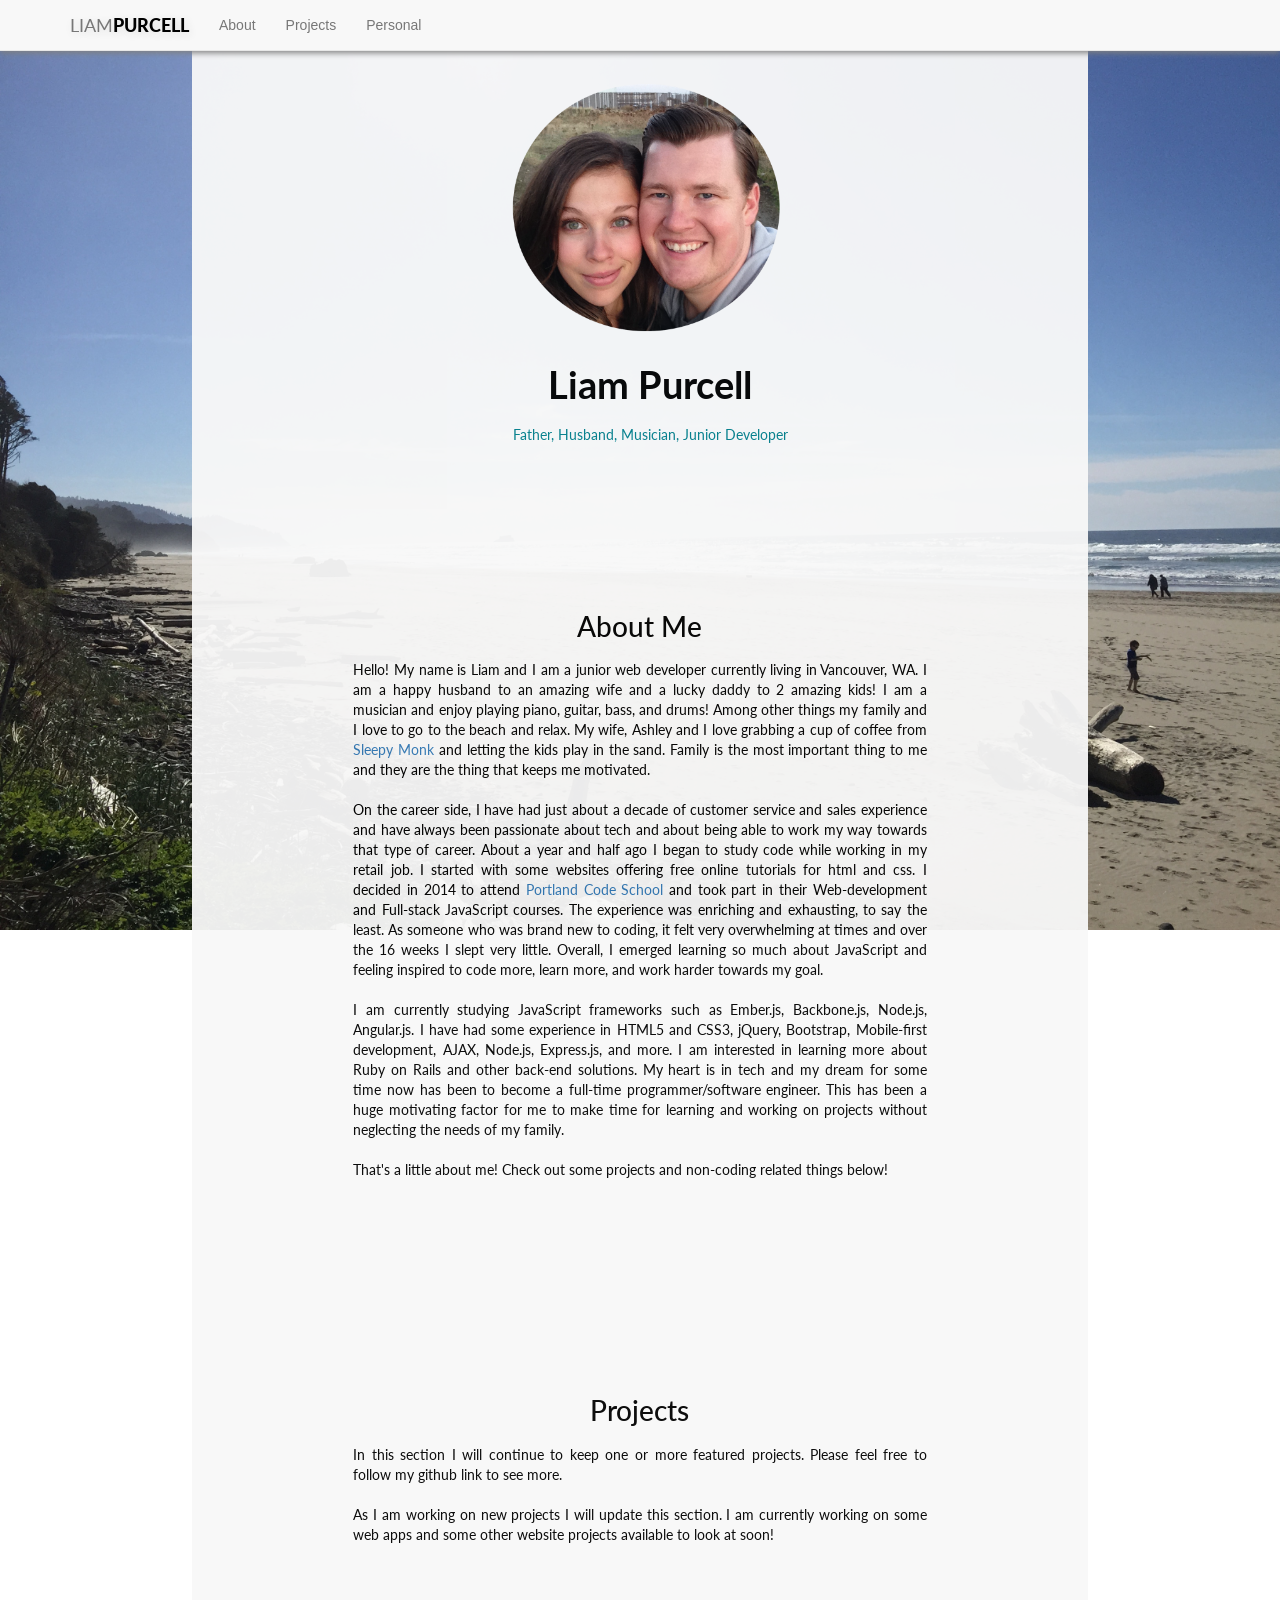
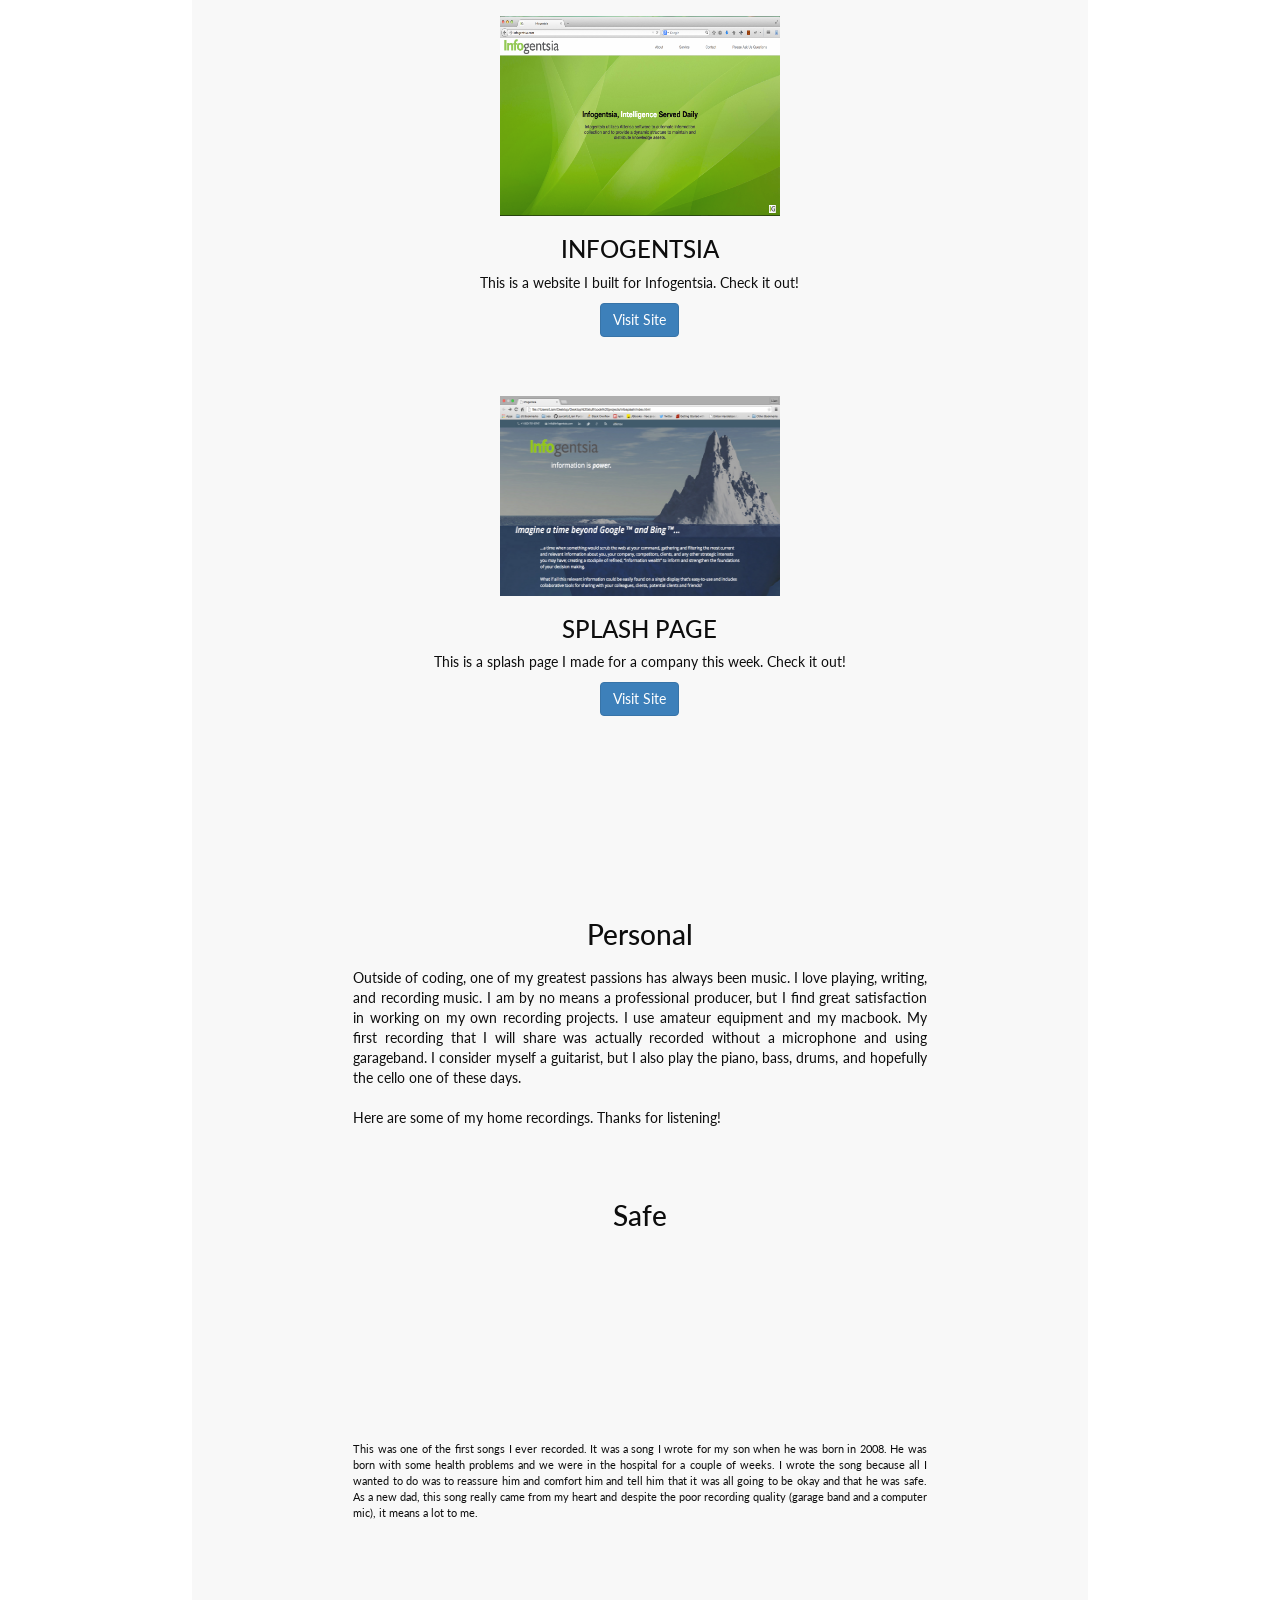
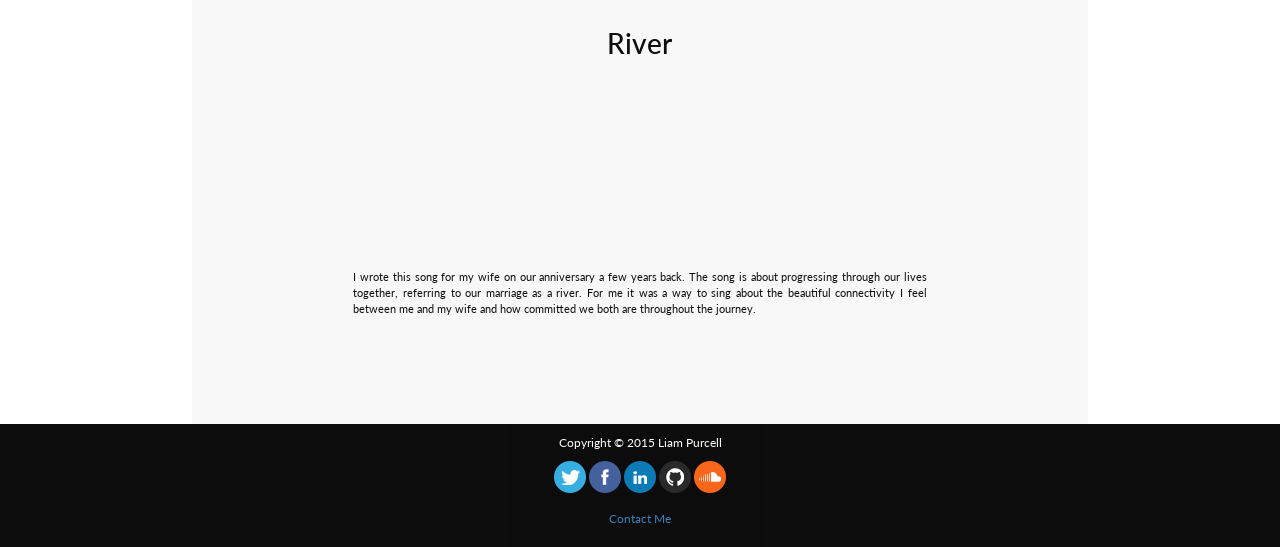
==== index.html @ ee4f922a "update mast brnch" ====
<!DOCTYPE html>
<html lang="en">
<head>
    <meta charset="UTF-8">
    <meta http-equiv="X-UA-Compatible" content="IE=edge">
    <meta name="viewport" content="width=device-width, initial-scale=1">
    <link rel="icon" type="image/png" href="images/ljpfav.ico">
    <title>Liam Purcell | Web Developer</title>

    <link rel="stylesheet" href="css/bootstrap.css">
    <link rel="stylesheet" href="css/normalize.css">
    <link href='http://fonts.googleapis.com/css?family=Lato:400,700,900' rel='stylesheet' type='text/css'>
    <link rel="stylesheet" href="css/style.css">

    <script type='text/javascript' src='js/jquery-2.1.3.min.js'></script>
    <script type='text/javascript' src='js/bootstrap.min.js'></script>

</head>
<body>

    <header>
        <div class="container-fluid" id="navhead">
            <nav class="navbar navbar-default navbar-fixed-top">
                <div class="container" id="navb">
                    <a href="#" class="navbar-brand">LIAM<span id="color">PURCELL</span></a>

                    <div class="navbar-header">
                        <button type="button" class="navbar-toggle collapsed" data-toggle="collapse" data-target="#navbar-collapse">
                            <span class="sr-only">Toggle navigation</span>
                            <span class="icon-bar"></span>
                            <span class="icon-bar"></span>
                            <span class="icon-bar"></span>
                        </button>
                    </div>

                    <div class="collapse navbar-collapse" id="navbar-collapse">
                        <ul class="nav navbar-nav">
                            <li><a href="#aboutanchor">About<span class="sr-only">(current)</span></a></li>
                            <li><a href="#projectsanchor">Projects</a></li>
                            <li><a href="#persanchor">Personal</a></li>
                        </ul>
                    </div>
                </div>
            </nav>
        </div>

    </header>

    <div class="container" id="bodycontainer">
        <div class="row text-center" id="titlediv">
            <div class="col-md-6 col-md-offset-3" id="pgtitle">
                <img src="images/aboutphoto.png" alt="About Photo" id="aboutphoto">
                <h1 id="title">Liam Purcell<br><span id="junior">Father, Husband, Musician, Junior Developer</span></h1>

            </div>
        </div>

        <div class="row text-center" id="aboutanchor">
            <div class="col-md-10 col-md-offset-1" id="abt">
                <h1 class="text-center" id="abouthead">About Me</h1>
                <p id="aboutpar">
                    Hello! My name is Liam and I am a junior web developer currently living in Vancouver, WA. I am a happy husband to an amazing wife and a lucky daddy to 2 amazing kids!
                    I am a musician and enjoy playing piano, guitar, bass, and drums! Among other things my family and I love to go to the beach and relax. My wife, Ashley and I love grabbing a cup of coffee from <a href="http://www.sleepymonkcoffee.com/">Sleepy Monk</a> and letting the kids play in the sand.
                    Family is the most important thing to me and they are the thing that keeps me motivated.
                    <br />
                    <br />
                    On the career side, I have had just about a decade of customer service and sales experience and have always been passionate about tech and about being able to work my way towards that type of career.
                    About a year and half ago I began to study code while working in my retail job. I started with some websites offering free online tutorials for html and css.
                    I decided in 2014 to attend <a href="http://www.portlandcodeschool.com/">Portland Code School</a> and took part in their Web-development and Full-stack JavaScript courses.
                    The experience was enriching and exhausting, to say the least. As someone who was brand new to coding, it felt very overwhelming at times and over the 16 weeks I slept very little.
                    Overall, I emerged learning so much about JavaScript and feeling inspired to code more, learn more, and work harder towards my goal.
                    <br />
                    <br />
                    I am currently studying JavaScript frameworks such as Ember.js, Backbone.js, Node.js, Angular.js. I have had some experience in HTML5 and CSS3, jQuery, Bootstrap, Mobile-first development, AJAX, Node.js, Express.js, and more.
                    I am interested in learning more about Ruby on Rails and other back-end solutions. My heart is in tech and my dream for some time now has been to become a full-time programmer/software engineer. This has been a huge motivating factor for me to make time for
                    learning and working on projects without neglecting the needs of my family.
                    <br />
                    <br />
                    That's a little about me! Check out some projects and non-coding related things below!

                </p>
            </div>
        </div>

        <div class="row text-center" id="projectsanchor">
            <div class="col-md-10 col-md-offset-1" id="abt">
                <h1 class="text-center" id="projhead">Projects</h1>
                <p id="projpar">
                    In this section I will continue to keep one or more featured projects. Please feel free to follow my github link to see more.
                    <br />
                    <br />
                    As I am working on new projects I will update this section. I am currently working on some web apps and some other website projects available to look at soon!
                </p>

                <div class="row text-center">
                    <!-- <div class="col-xs-6 col-md-3 col-md-offset-2"> -->
                    <div class="col-md-10 col-md-offset-1">
                        <a href="http://purcelllj.github.io/infog"><img src="images/infocovphoto.png" alt="infogentsia.com" id="infogphoto"></a>

                            <h3>INFOGENTSIA</h3>
                            <p class="text-center-justify" id="descrip">This is a website I built for Infogentsia. Check it out!</p>
                            <p id="visit"><a href="http://purcelllj.github.io/infog" class="btn btn-primary" role="button">Visit Site</a></p>
                    </div>

                    <div class="col-md-10 col-md-offset-1">
                        <a href="http://purcelllj.github.io/infosplash"><img src="images/infosplash.png" alt="infogentsia.com" id="infogphoto"></a>

                            <h3>SPLASH PAGE</h3>
                            <p class="text-center-justify" id="descrip">This is a splash page I made for a company this week. Check it out!</p>
                            <p id="visit"><a href="http://purcelllj.github.io/infosplash" class="btn btn-primary" role="button">Visit Site</a></p>
                    </div>

                </div>


            </div>
        </div>

        <div class="row text-center" id="persanchor">
            <div class="col-md-10 col-md-offset-1" id="abt">
                <h1 class="text-center" id="pershead">Personal</h1>
                <p id="perspar">
                    Outside of coding, one of my greatest passions has always been music. I love playing, writing, and recording music. I am by no means a professional producer,
                    but I find great satisfaction in working on my own recording projects. I use amateur equipment and my macbook. My first recording
                    that I will share was actually recorded without a microphone and using garageband. I consider myself a guitarist, but
                    I also play the piano, bass, drums, and hopefully the cello one of these days.
                    <br />
                    <br />
                    Here are some of my home recordings. Thanks for listening!
                </p>
                <h1 class="text-center">Safe</h1>
                <iframe width="80%" height="166" scrolling="no" frameborder="no" src="https://w.soundcloud.com/player/?url=https%3A//api.soundcloud.com/tracks/196098570&amp;color=00aabb&amp;auto_play=false&amp;hide_related=false&amp;show_comments=true&amp;show_user=true&amp;show_reposts=false"></iframe>
                <br />
                <br />
                <div class="caption" id="safe">
                    <p>This was one of the first songs I ever recorded. It was a song I wrote for my son when he was born in 2008. He was born with some health problems and we were in the hospital for a couple of weeks. I wrote the song because all I wanted to do was to reassure him and comfort him and tell him that it was all going to be okay and that he was safe. As a new dad, this song really came from my heart and despite the poor recording quality (garage band and a computer mic), it means a lot to me.</p>
                </div>
                <h1 class="text-center">River</h1>
                <iframe width="80%" height="166" scrolling="no" frameborder="no" src="https://w.soundcloud.com/player/?url=https%3A//api.soundcloud.com/tracks/196107305&amp;color=00aabb&amp;auto_play=false&amp;hide_related=false&amp;show_comments=true&amp;show_user=true&amp;show_reposts=false"></iframe>
                <br />
                <br />
                <div class="caption" id="river">
                    <p>I wrote this song for my wife on our anniversary a few years back. The song is about progressing through our lives together, referring to our marriage as a river. For me it was a way to sing about the beautiful connectivity I feel between me and my wife and how committed we both are throughout the journey.</p>
                </div>
            </div>
        </div>

    </div>

    <script type='text/javascript' src='js/bootstrap.min.js'></script>
    <script type='text/javascript' src='js/script.js'></script>

    <div class="footer">
            <p>Copyright &copy 2015 Liam Purcell</p>
            <a href="http://twitter.com/purcelllj"><img src="images/twitter.png" alt="Twitter"></a>
            <a href=""><img src="images/facebook.png" alt="Facebook"></a>
            <a href=""><img src="images/linkedin.png" alt="LinkedIn"></a>
            <a href=""><img src="images/github.png" alt="GitHub"></a>
            <a href="http://soundcloud.com/liam-purcell-2"><img src="images/soundcloud.png" alt="SoundCloud"></a>
            <br />
            <br />
            <p><a href="mailto:purcelllj@gmail.com">Contact Me</a></p>
    </div>

</body>
</html>
---- css/style.css ----
body{
    background: url(../images/back3.JPG) no-repeat center center fixed;
    -webkit-background-size: cover;
    -moz-background-size: cover;
    -o-background-size: cover;
    background-size: cover;
    color: white;
    text-align:center;
}
nav.navbar.navbar-default.navbar-fixed-top {
    box-shadow: 0px 2px 6px 0 gray;
    -webkit-box-shadow: 0px 2px 6px 0 gray;
    -moz-box-shadow: 0px 2px 6px 0 gray;
}

#bodycontainer {
    background-color: rgb(248, 248, 248);
    background-size: cover;
    width: 70%;
    opacity: 0.95;

}


.navbar-brand {
    font-family: 'Lato', sans-serif;
    text-shadow: 2px 2px 8px #ddd;
}

#color {
    color: #000;
    font-weight: 900;
    text-shadow: 2px 2px 8px #ddd;
}



h1#title {
    font-family: 'Lato', sans-serif;
    text-align: center;
    color: black;
    font-weight: 700;
    width: 100%;
    padding:10px;
    margin: 10px;
    font-size: 38px;
}

h1#abouthead {
    margin-top: 20%;
}

h1#projhead {
    margin-top: 20%;
}

h1#pershead {
    margin-top: 20%;
}
/* #pgtitle {
    background-color: rgb(248, 248, 248);
    background-size: cover;

} */

/* div#titlediv {
    font-family: 'Lato', sans-serif;
    color: black;
    font-weight: 900;
} */

#junior {
    font-family: 'Lato', sans-serif;
    font-size: 14px;
    font-weight: 400;
    max-width: 15%;
    color: rgb(0, 126, 138);
}

div#aboutanchor {
    font-family: 'Lato', sans-serif;
    color: black;

}

div#projectsanchor {
    font-family: 'Lato', sans-serif;
    color: black;

}

div#persanchor {
    font-family: 'Lato', sans-serif;
    color: black;

}

#visit {
    margin-bottom: 10%;
    margin-top: 0;
}

#aboutphoto {
    width: 300px;
    height: 260px;
    margin-left: auto;
    margin-right: auto;
    margin-top: 20%;


}

#infogphoto {
    width: 100%;
    height: 100%;

}


#aboutpar {
    margin: 10%;
    margin-top: 0;
    font-family: 'Lato', sans-serif;
    color: black;
    text-align: justify;
    max-width: 80%;
}

#projpar {
    margin: 10%;
    margin-top: 0;
    font-family: 'Lato', sans-serif;
    color: black;
    text-align: justify;
    max-width: 80%;
}

#perspar {
    margin: 10%;
    margin-top: 0;
    font-family: 'Lato', sans-serif;
    color: black;
    text-align: justify;
    max-width: 80%;
}

div.caption#safe {
    margin-left:auto;
    margin-right: auto;
    margin-top:0;
    margin-bottom: 15%;
    font-family: 'Lato', sans-serif;
    font-size: 80%;
    color: black;
    text-align: justify;
    max-width: 80%;
}
div.caption#river {
    margin-left:auto;
    margin-right: auto;
    margin-top:0;
    margin-bottom: 15%;
    font-family: 'Lato', sans-serif;
    font-size: 80%;
    color: black;
    text-align: justify;
    max-width: 80%;
}


div#infoph {
    max-width: 70%;
    margin-left: auto;
    margin-right: auto;

}

#infog {
    z-index: 100;
    bottom: 60px;
    background-color: black;
    opacity: 0.7;
    color: white;
    font-family: 'Lato', sans-serif;
    padding: 10px;
    position: relative;
    max-width: 50%;
    left: 0;
}

#infogphoto {
    width: 280px;
    height: 200px;

}

#infocap a{
    text-decoration: none;
    font-family: 'Lato', sans-serif;
    color: white;
}

div.footer {
    background-color: black;
    color: white;
    font-family: 'Lato', sans-serif;
    font-size: 12px;
    padding:10px;
    margin: 0;
    opacity: 0.95;
}

#descrip {
    margin-left:10%;
    margin-right:10%;
    margin-top:0;
    font-family: 'Lato', sans-serif;
    color:black;
    text-align: center;
    max-width: 80%;
}

@media (max-width:650px) {
    #bodycontainer {
        width: 100%;
        opacity: 0.95;
    }
    #aboutphoto {
        width: 200px;
        height: 170px;
    }
    iframe {
        width: 90%;
    }
    div.caption#safe {
        margin-left:auto;
        margin-right: auto;
        margin-top:0;
        margin-bottom:15%;
        font-family: 'Lato', sans-serif;
        font-size: 80%;
        color: black;
        text-align: left;
        max-width: 80%;
    }

    div.caption#river {
        margin-left:auto;
        margin-right: auto;
        margin-top:0;
        margin-bottom: 15%;
        font-family: 'Lato', sans-serif;
        font-size: 80%;
        color: black;
        text-align: left;
        max-width: 80%;
    }

    #aboutpar {
        margin: 5%;
        margin-top: 0;
        font-family: 'Lato', sans-serif;
        color: black;
        text-align: left;
        max-width: 90%;
    }

    #projpar {
        margin: 5%;
        margin-top: 0;
        font-family: 'Lato', sans-serif;
        color: black;
        text-align: left;
        max-width: 90%;
    }

    #perspar {
        margin: 5%;
        margin-top: 0;
        font-family: 'Lato', sans-serif;
        color: black;
        text-align: left;
        max-width: 90%;
    }

}
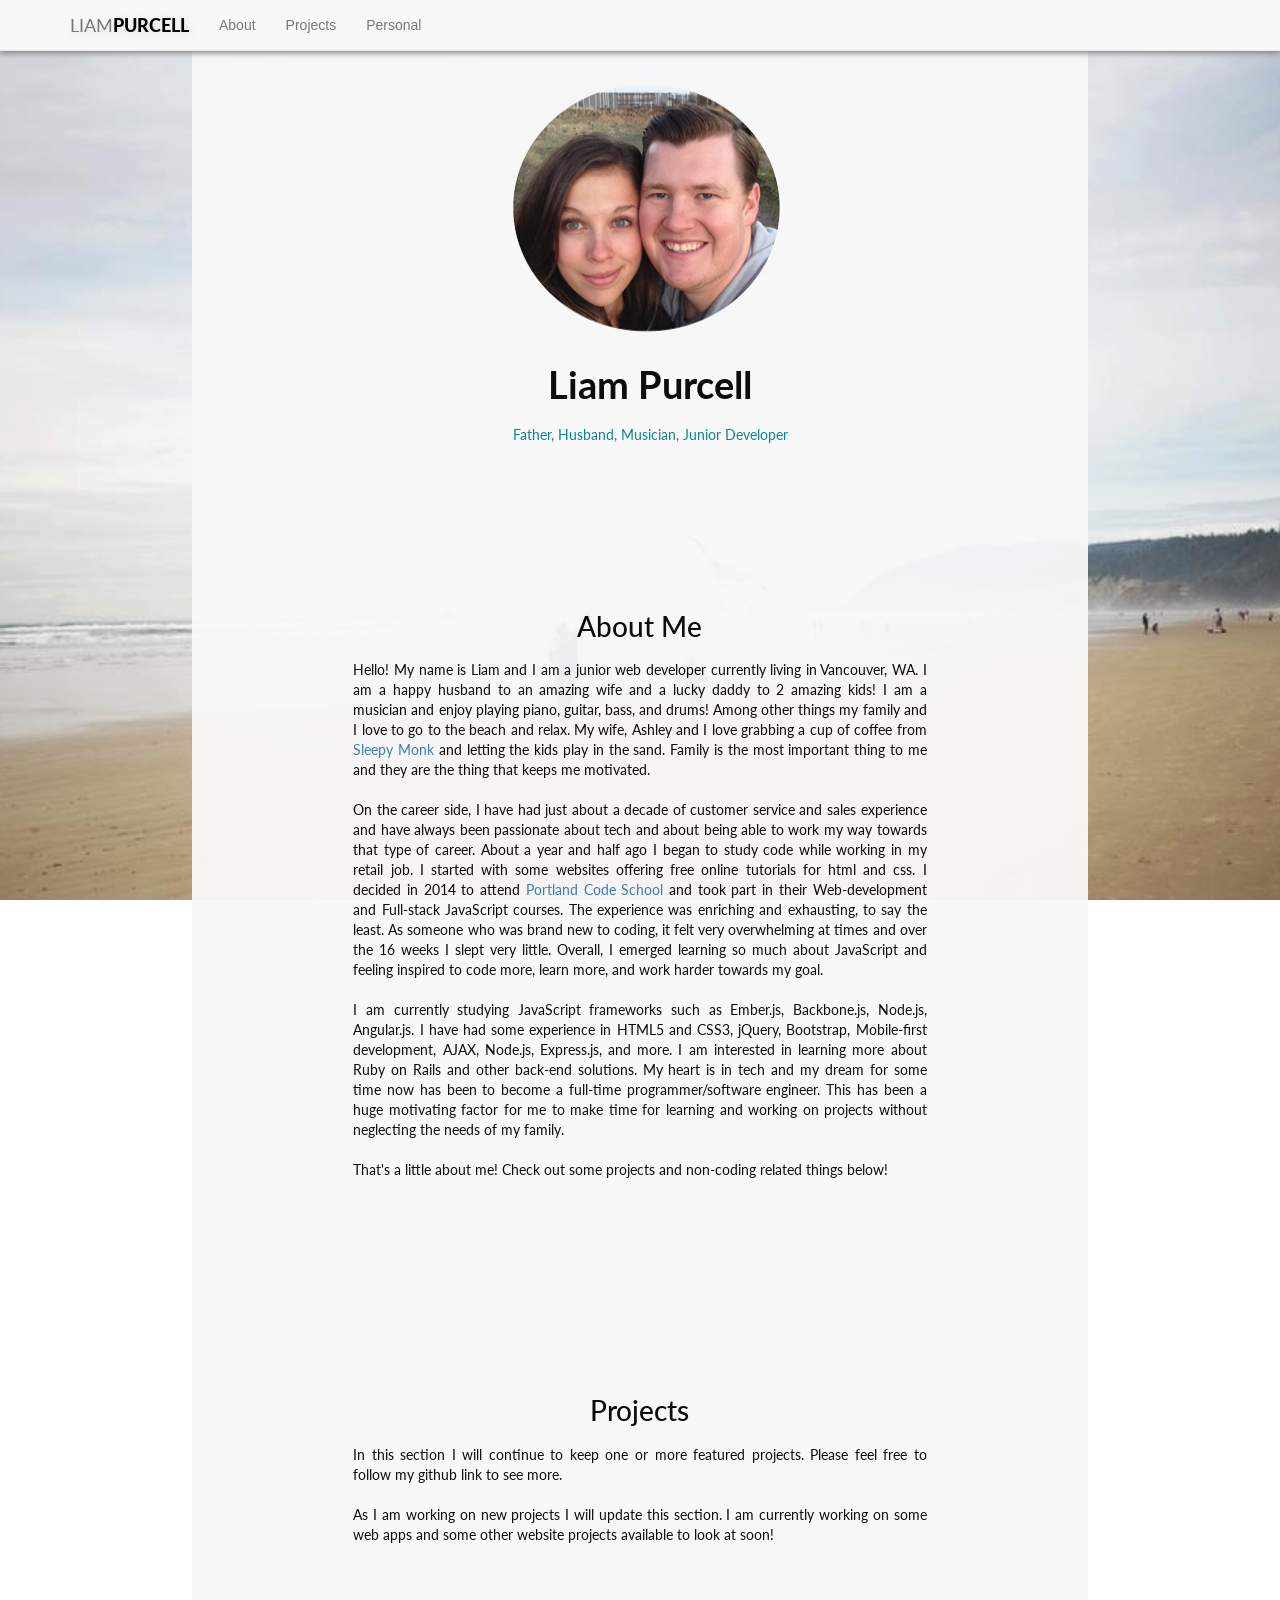
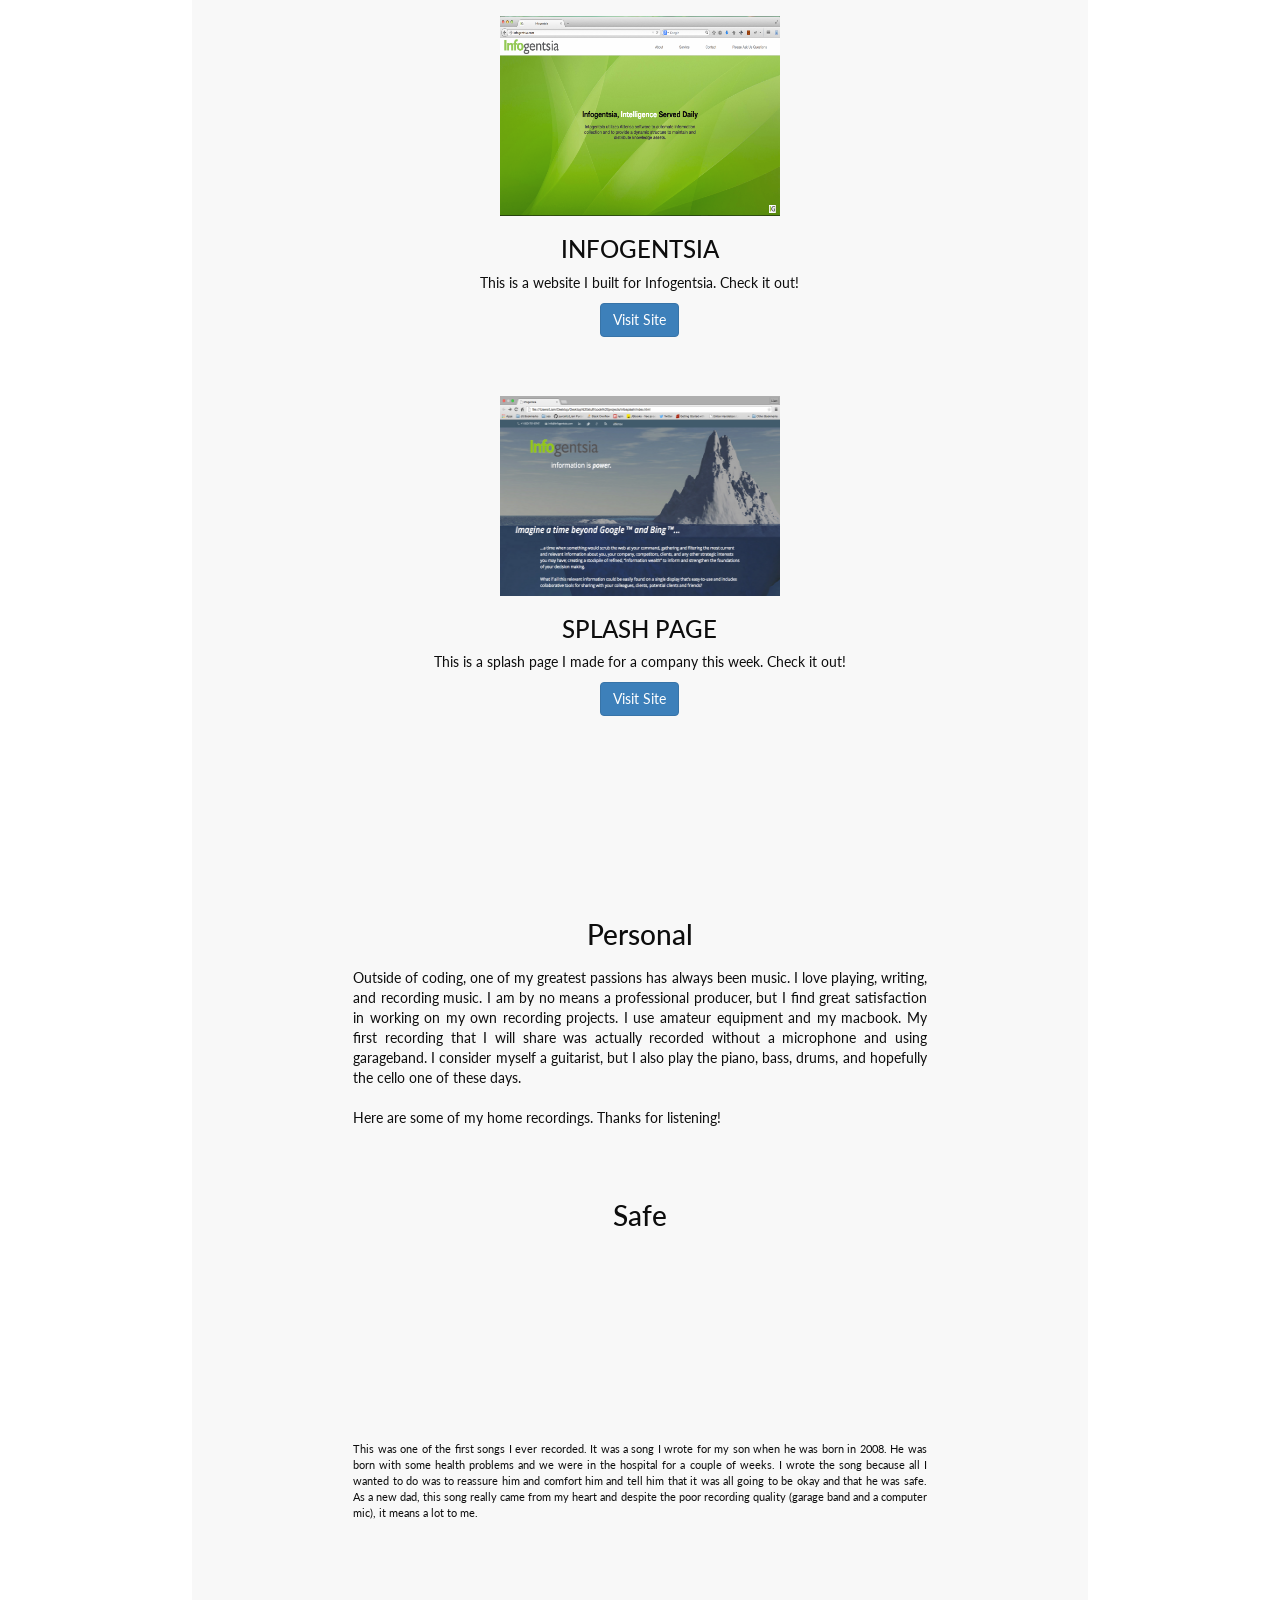
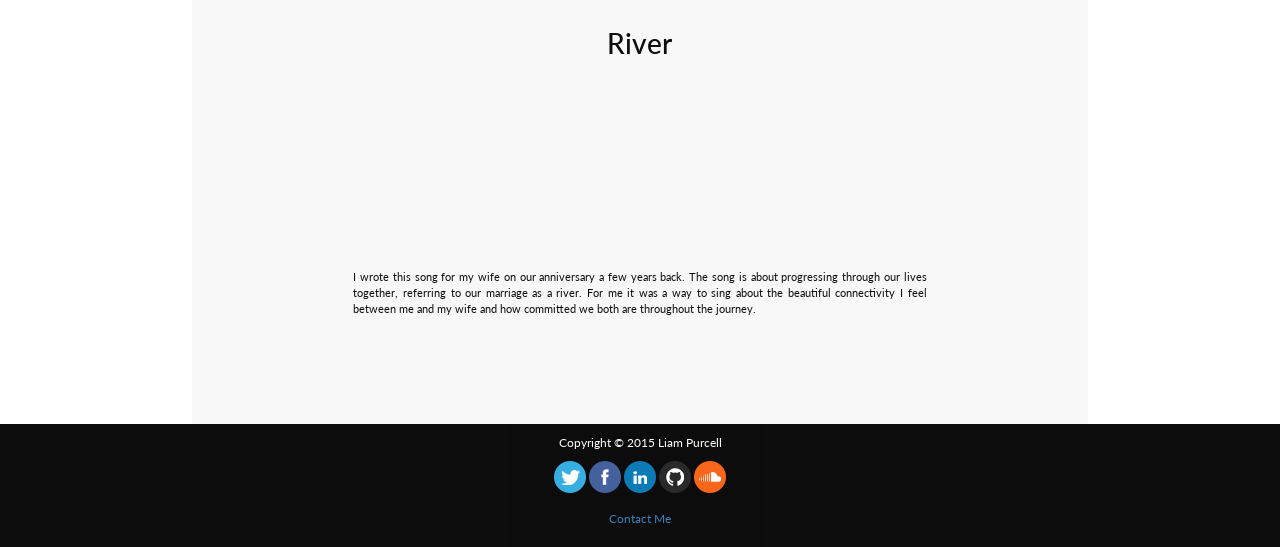
==== commit 122e43d5: "changing background image on website"" ====
--- a/index.html
+++ b/index.html
@@ -49,7 +49,7 @@
     <div class="container" id="bodycontainer">
         <div class="row text-center" id="titlediv">
             <div class="col-md-6 col-md-offset-3" id="pgtitle">
-                <img src="images/aboutphoto.png" alt="About Photo" id="aboutphoto">
+                <img class="img-responsive" src="images/aboutphoto.png" alt="About Photo" id="aboutphoto">
                 <h1 id="title">Liam Purcell<br><span id="junior">Father, Husband, Musician, Junior Developer</span></h1>
 
             </div>
--- a/css/style.css
+++ b/css/style.css
@@ -1,6 +1,6 @@
 
 body{
-    background: url(../images/back3.JPG) no-repeat center center fixed;
+    background: url(../images/beach.jpg) no-repeat center center fixed;
     -webkit-background-size: cover;
     -moz-background-size: cover;
     -o-background-size: cover;
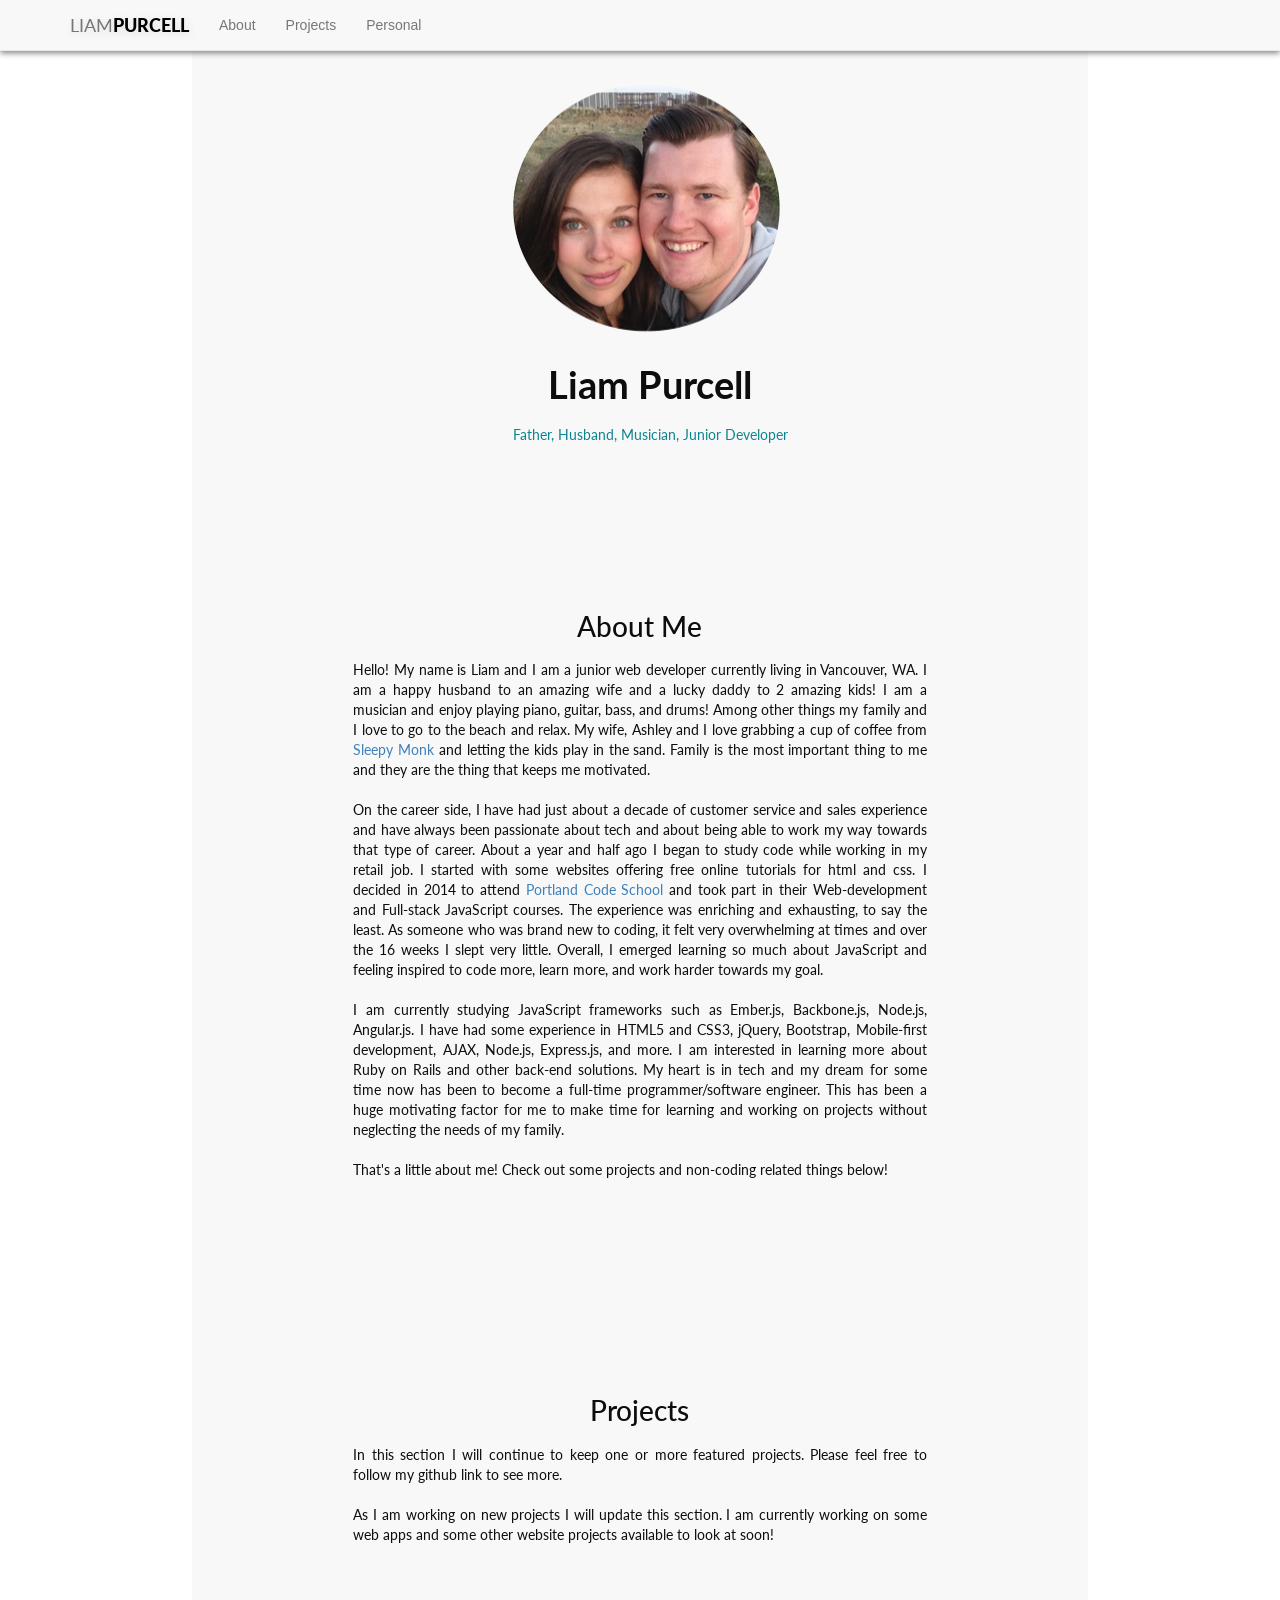
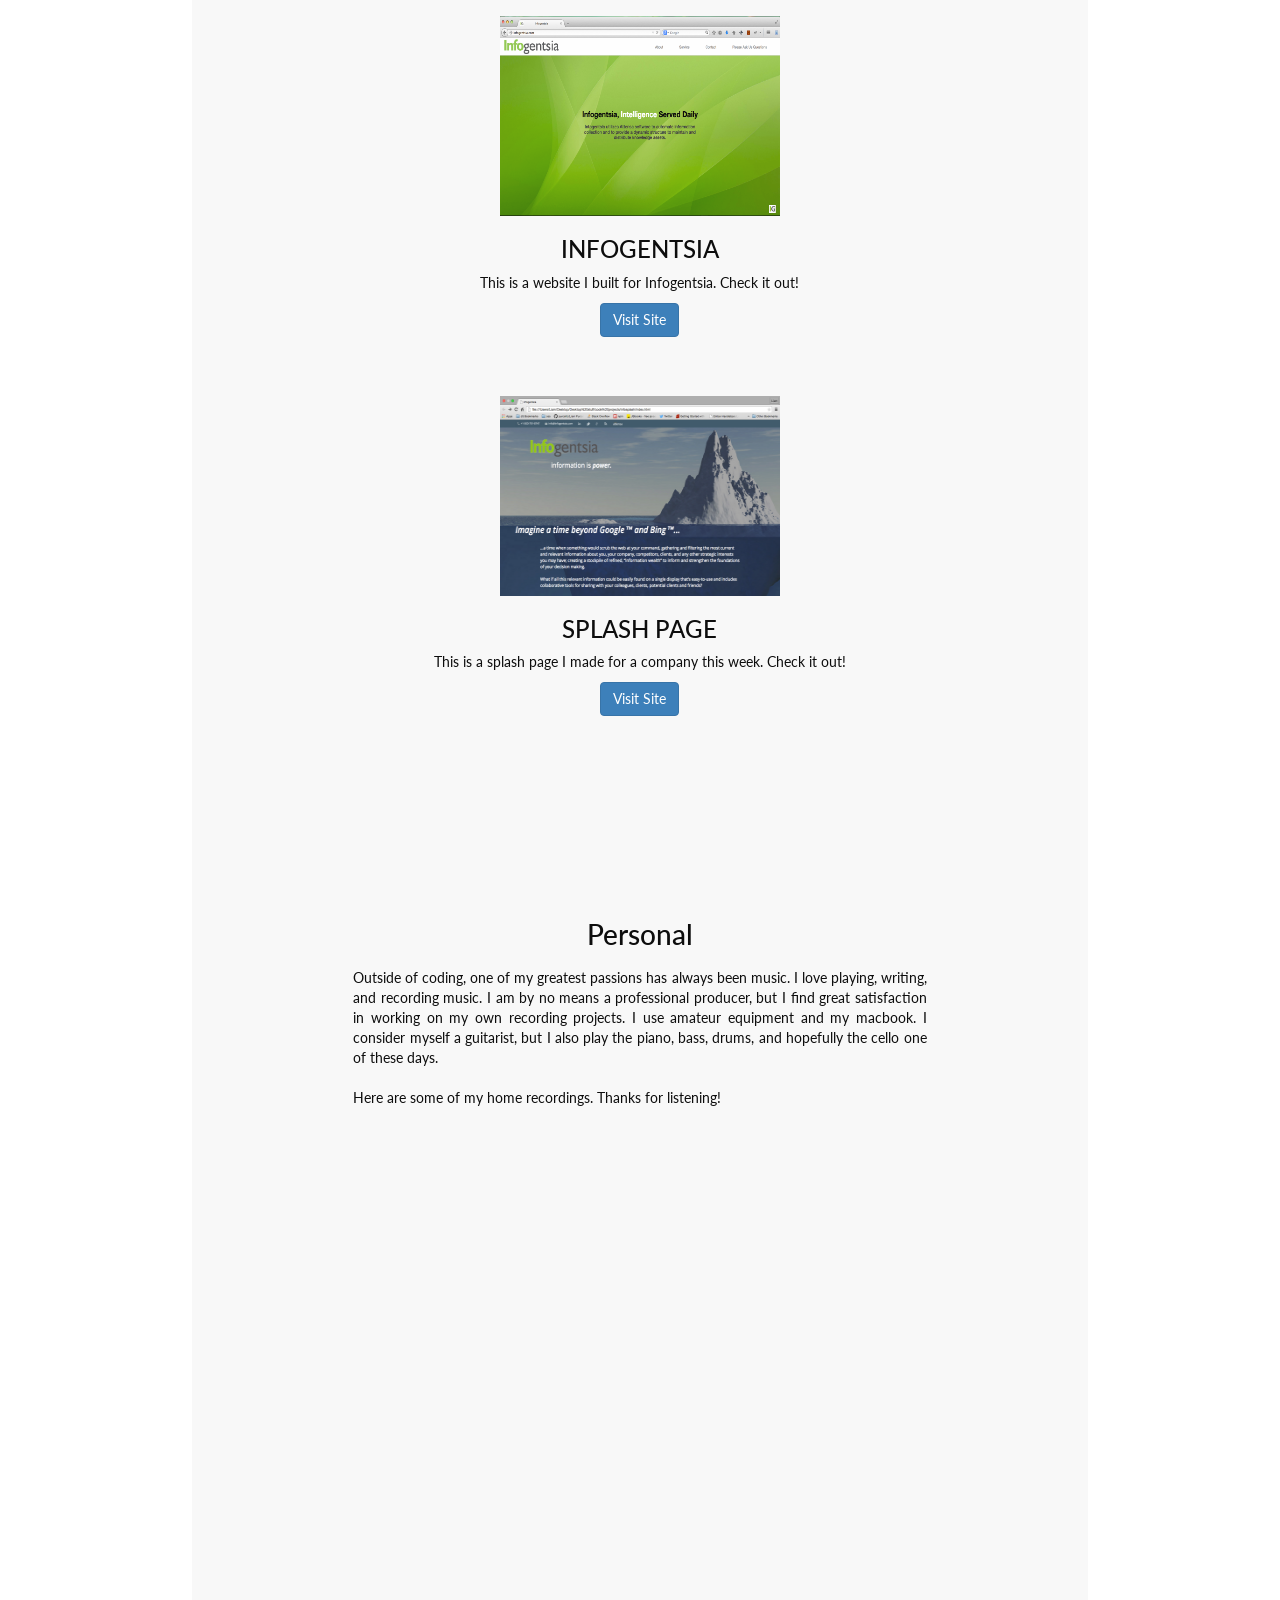
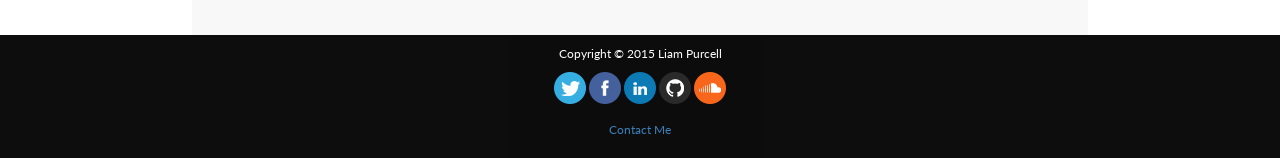
==== commit 8fea0618: "updated soundcloud frame" ====
--- a/index.html
+++ b/index.html
@@ -121,14 +121,14 @@
                 <h1 class="text-center" id="pershead">Personal</h1>
                 <p id="perspar">
                     Outside of coding, one of my greatest passions has always been music. I love playing, writing, and recording music. I am by no means a professional producer,
-                    but I find great satisfaction in working on my own recording projects. I use amateur equipment and my macbook. My first recording
-                    that I will share was actually recorded without a microphone and using garageband. I consider myself a guitarist, but
+                    but I find great satisfaction in working on my own recording projects. I use amateur equipment and my macbook. I consider myself a guitarist, but
                     I also play the piano, bass, drums, and hopefully the cello one of these days.
                     <br />
                     <br />
                     Here are some of my home recordings. Thanks for listening!
                 </p>
-                <h1 class="text-center">Safe</h1>
+                <iframe width="80%" height="450" scrolling="no" frameborder="no" src="https://w.soundcloud.com/player/?url=https%3A//api.soundcloud.com/playlists/133858075&amp;color=ff5500&amp;auto_play=false&amp;hide_related=false&amp;show_comments=true&amp;show_user=true&amp;show_reposts=false"></iframe><br>
+                <!-- <h1 class="text-center">Safe</h1>
                 <iframe width="80%" height="166" scrolling="no" frameborder="no" src="https://w.soundcloud.com/player/?url=https%3A//api.soundcloud.com/tracks/196098570&amp;color=00aabb&amp;auto_play=false&amp;hide_related=false&amp;show_comments=true&amp;show_user=true&amp;show_reposts=false"></iframe>
                 <br />
                 <br />
@@ -141,7 +141,7 @@
                 <br />
                 <div class="caption" id="river">
                     <p>I wrote this song for my wife on our anniversary a few years back. The song is about progressing through our lives together, referring to our marriage as a river. For me it was a way to sing about the beautiful connectivity I feel between me and my wife and how committed we both are throughout the journey.</p>
-                </div>
+                </div> -->
             </div>
         </div>
 
--- a/css/style.css
+++ b/css/style.css
@@ -1,11 +1,12 @@
 
 body{
-    background: url(../images/beach.jpg) no-repeat center center fixed;
+    color: white;
+    /*background: url(../images/back3.jpg) no-repeat center center fixed;
     -webkit-background-size: cover;
     -moz-background-size: cover;
     -o-background-size: cover;
     background-size: cover;
-    color: white;
+    color: white;*/
     text-align:center;
 }
 nav.navbar.navbar-default.navbar-fixed-top {
@@ -19,6 +20,7 @@
     background-size: cover;
     width: 70%;
     opacity: 0.95;
+    box-shadow: 0 15px 15px 0 solid gray;
 
 }
 
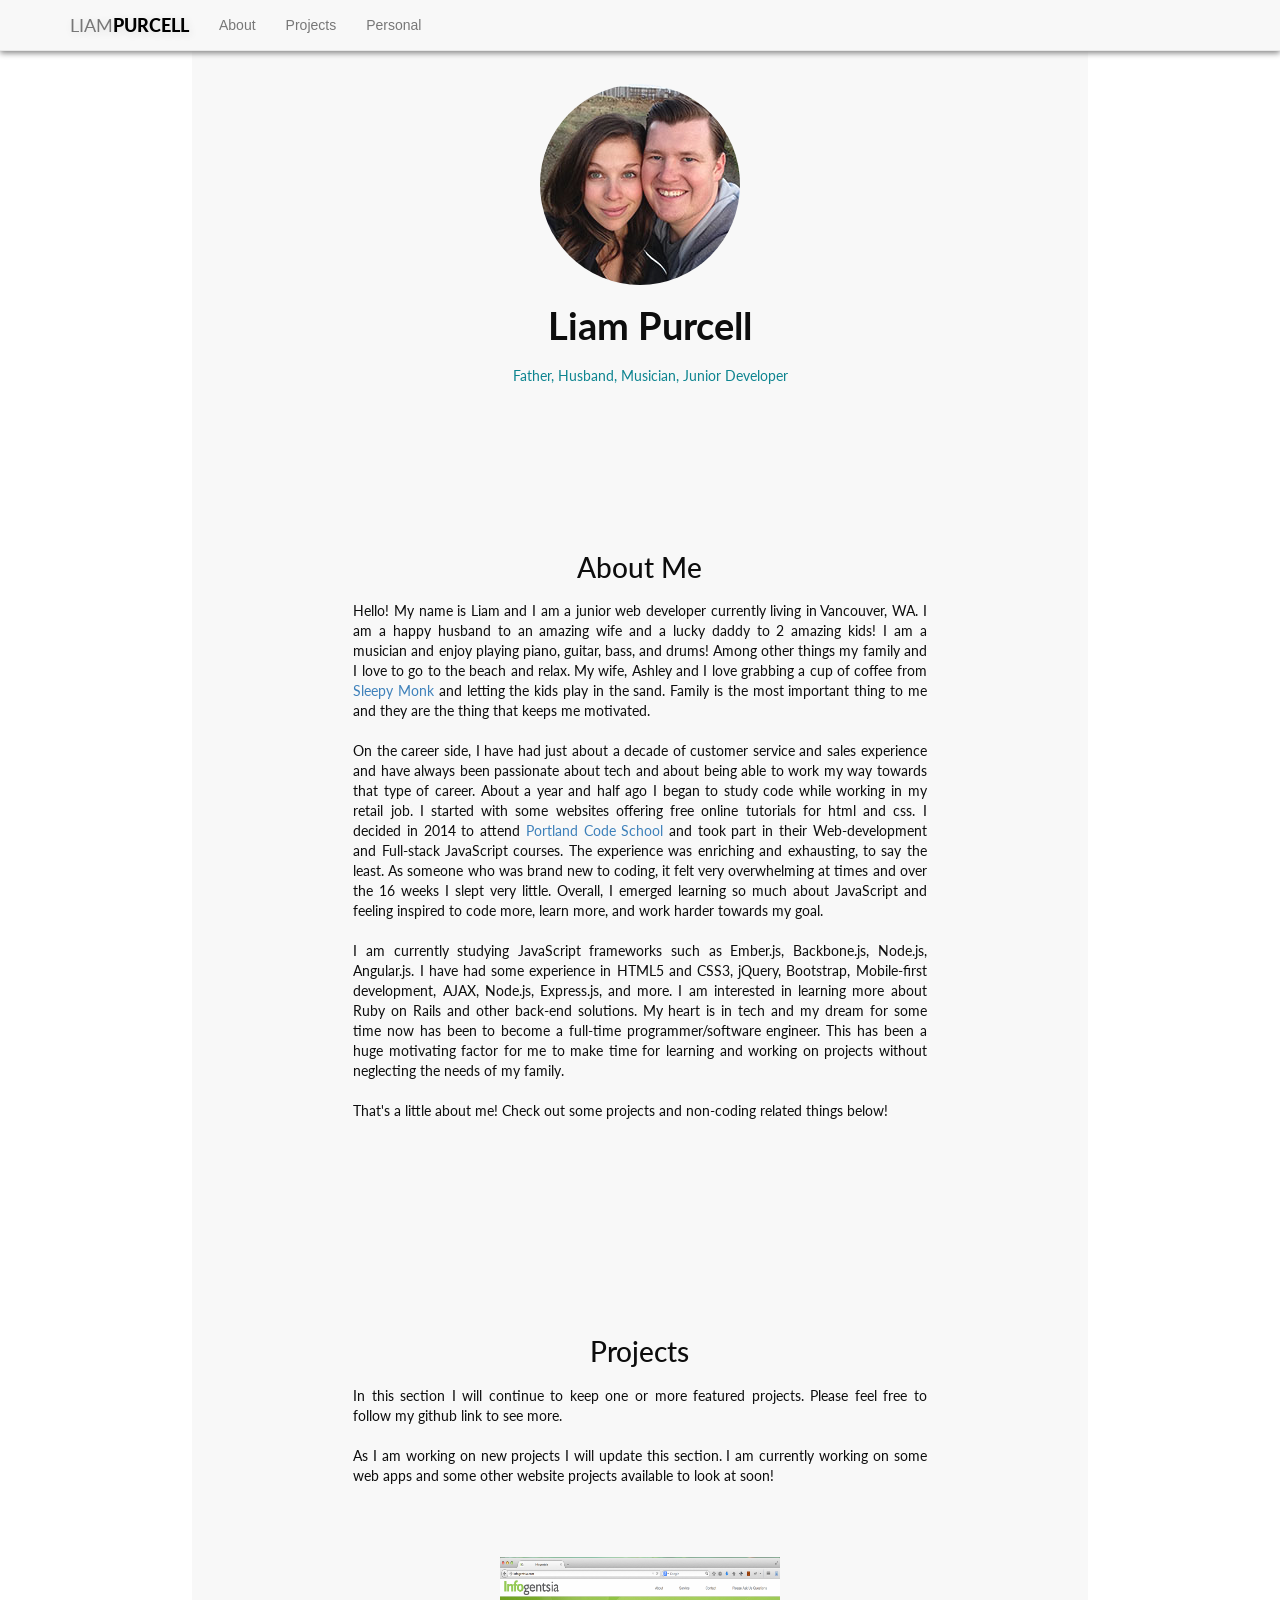
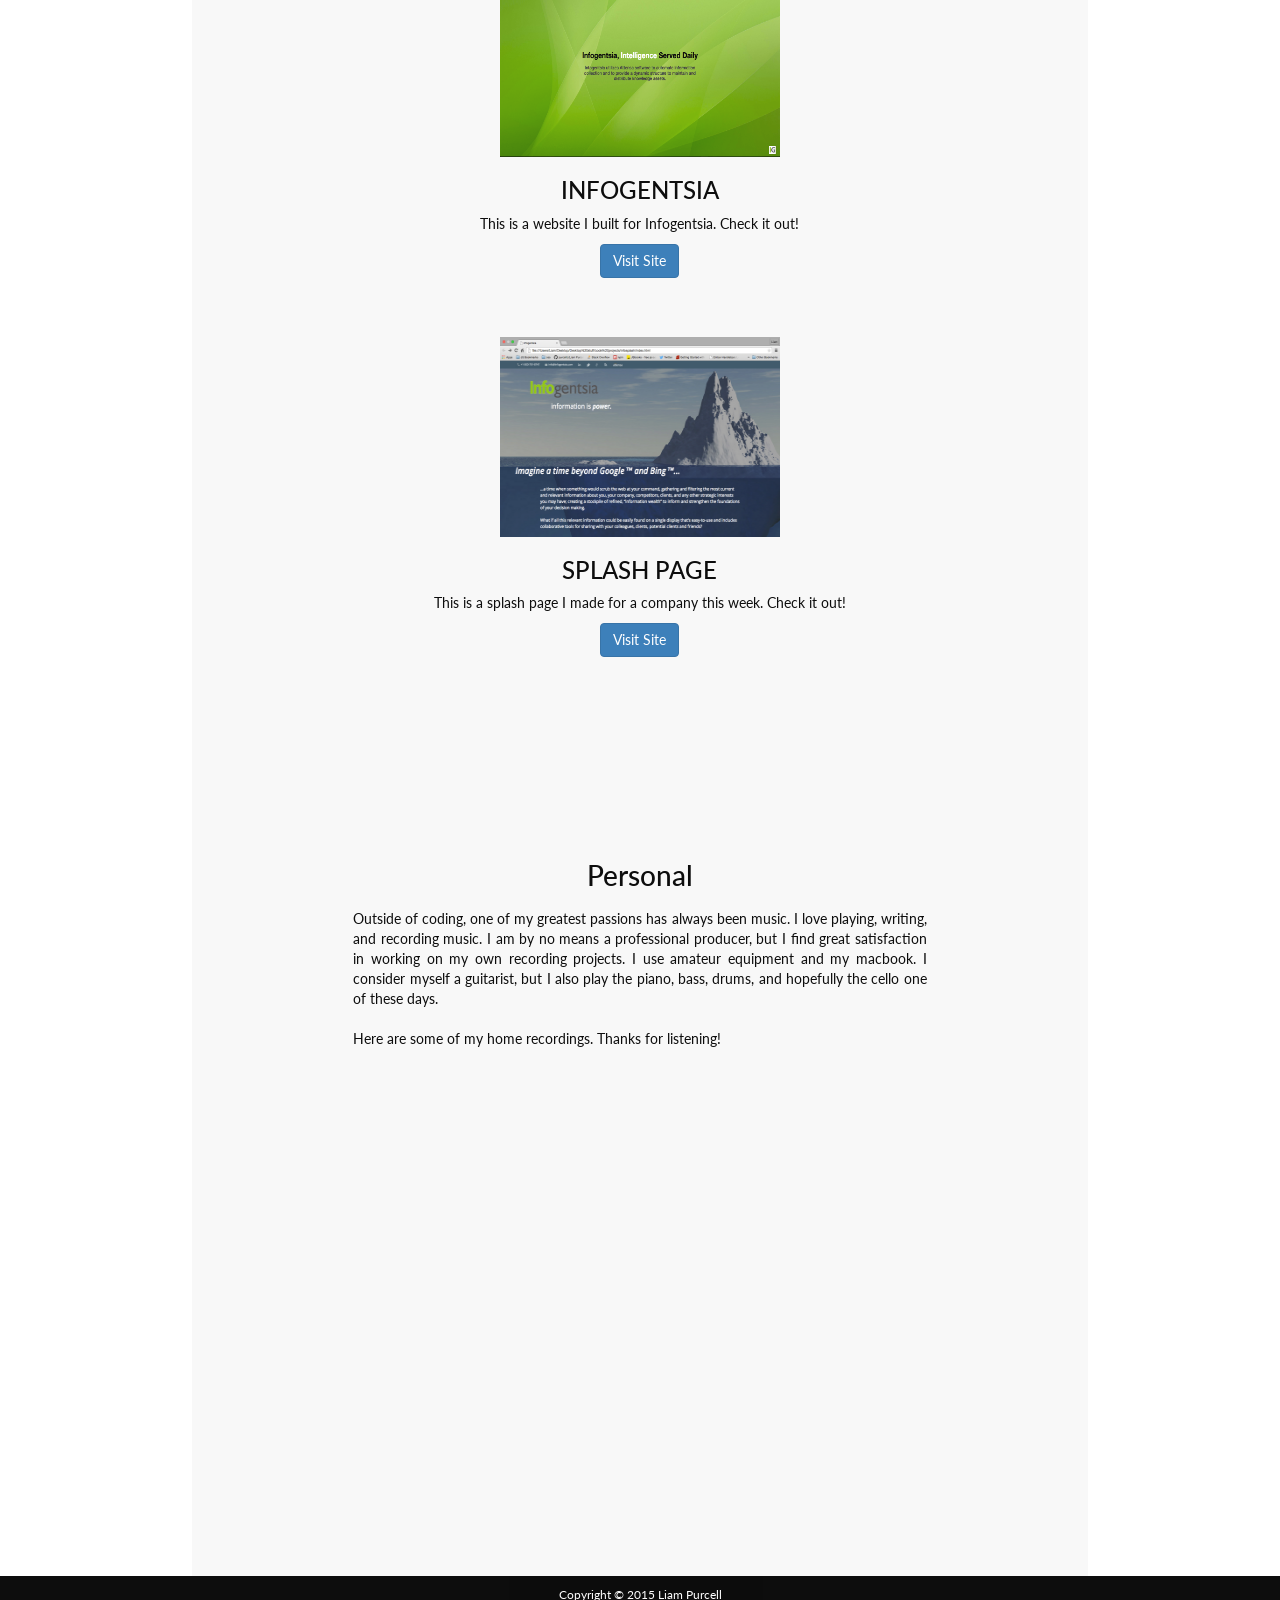
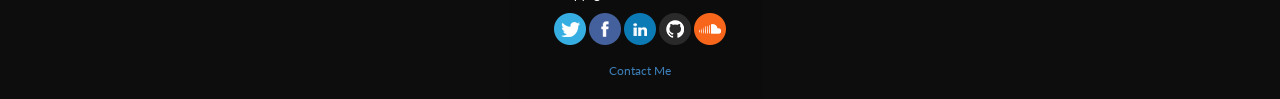
==== commit 3d76eb45: "adjusted image sizes for faster load time" ====
--- a/index.html
+++ b/index.html
@@ -49,7 +49,8 @@
     <div class="container" id="bodycontainer">
         <div class="row text-center" id="titlediv">
             <div class="col-md-6 col-md-offset-3" id="pgtitle">
-                <img class="img-responsive" src="images/aboutphoto.png" alt="About Photo" id="aboutphoto">
+                <!-- <img class="img-responsive" src="images/aboutphoto.png" alt="About Photo" id="aboutphoto"> -->
+                <img class="img-responsive" src="images/aboutphoto.jpg" alt="About Photo" id="aboutphoto">
                 <h1 id="title">Liam Purcell<br><span id="junior">Father, Husband, Musician, Junior Developer</span></h1>
 
             </div>
--- a/css/style.css
+++ b/css/style.css
@@ -1,12 +1,12 @@
 
-body{
-    color: white;
-    /*background: url(../images/back3.jpg) no-repeat center center fixed;
+body, html{
+    color: white;
+    background: url(../images/back3.jpg) no-repeat center center fixed;
     -webkit-background-size: cover;
     -moz-background-size: cover;
     -o-background-size: cover;
     background-size: cover;
-    color: white;*/
+    color: white;
     text-align:center;
 }
 nav.navbar.navbar-default.navbar-fixed-top {
@@ -20,7 +20,10 @@
     background-size: cover;
     width: 70%;
     opacity: 0.95;
-    box-shadow: 0 15px 15px 0 solid gray;
+    box-shadow: 0 10px 10px 15px solid black;
+    -webkit-box-shadow: 0 10px 10px 15px solid black;
+    -moz-box-shadow: 0 10px 10px 15px solid black;
+    -o-box-shadow: 0 10px 10px 15px solid black;
 
 }
 
@@ -104,11 +107,12 @@
 }
 
 #aboutphoto {
-    width: 300px;
-    height: 260px;
+   /* width: 300px;
+    height: 260px;*/
     margin-left: auto;
     margin-right: auto;
     margin-top: 20%;
+    border-radius: 50%;
 
 
 }
@@ -229,8 +233,8 @@
         opacity: 0.95;
     }
     #aboutphoto {
-        width: 200px;
-        height: 170px;
+        width: 150px;
+        height: 150px;
     }
     iframe {
         width: 90%;
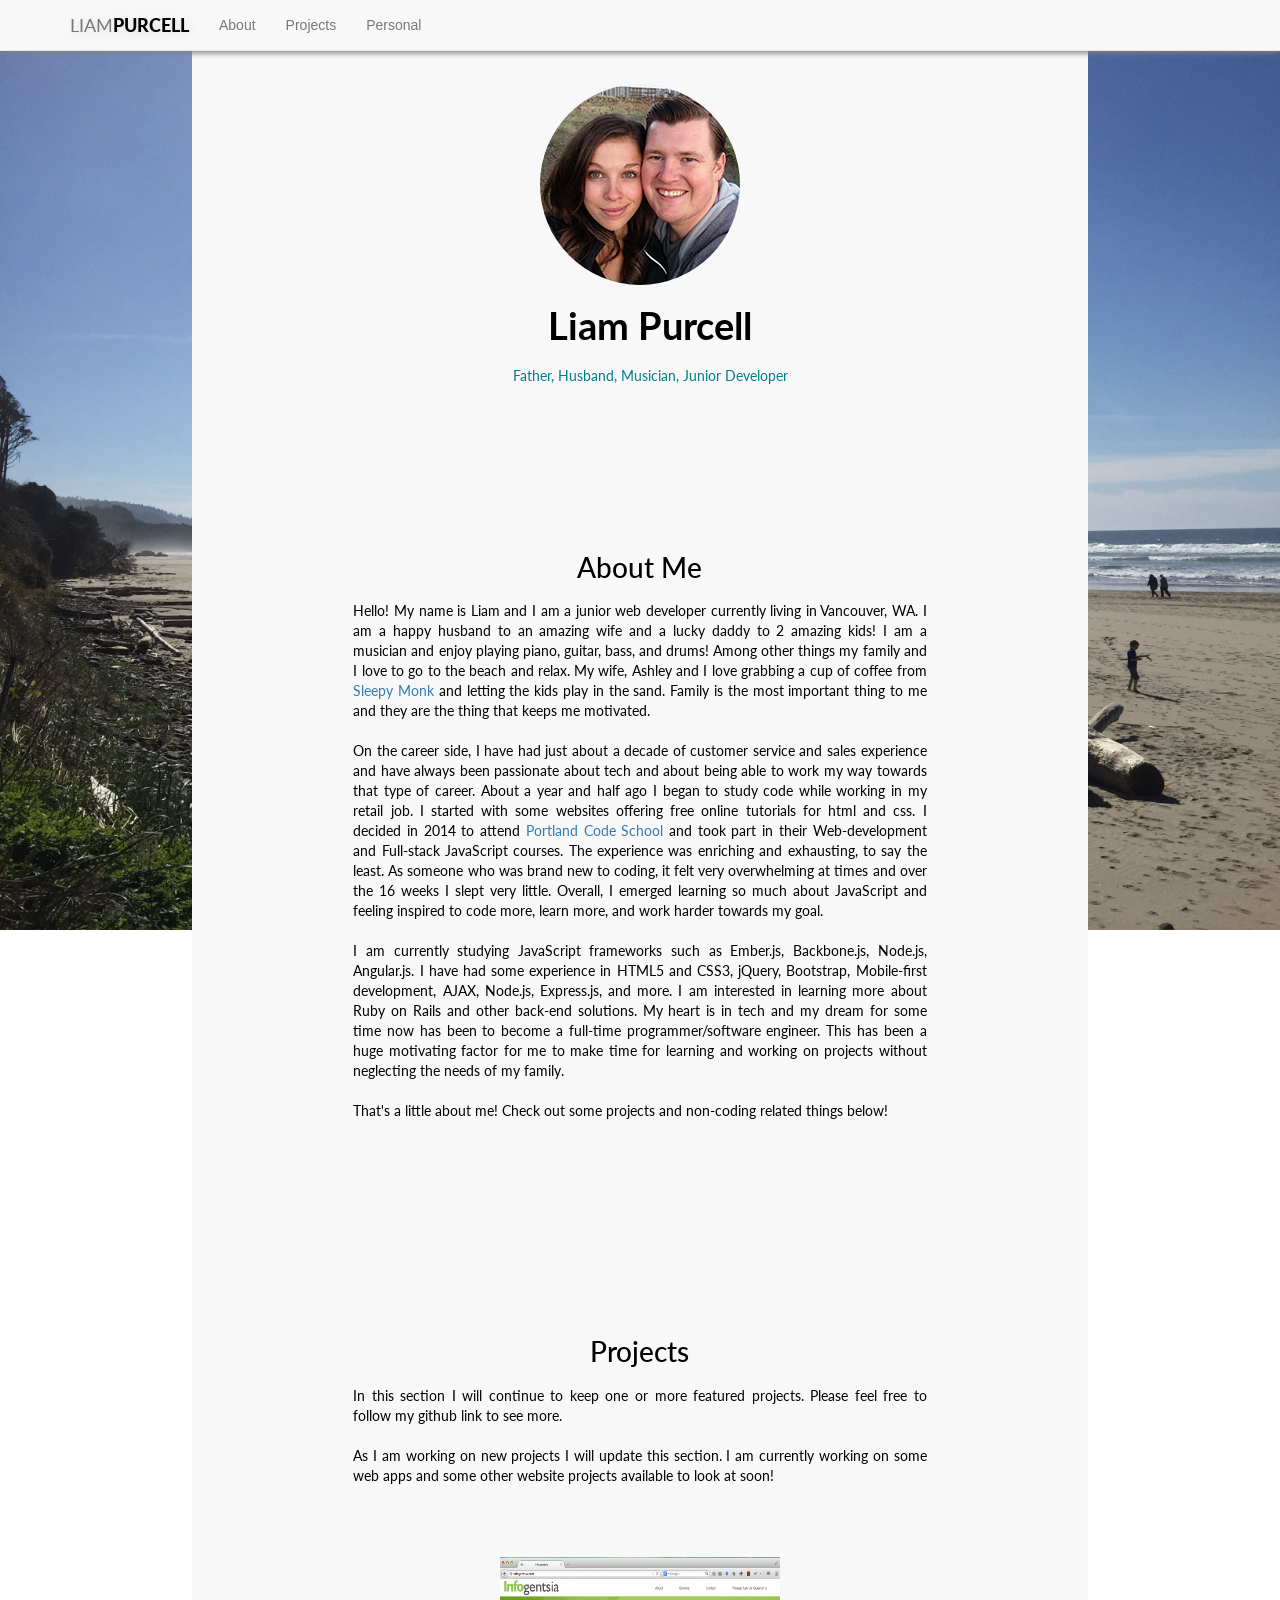
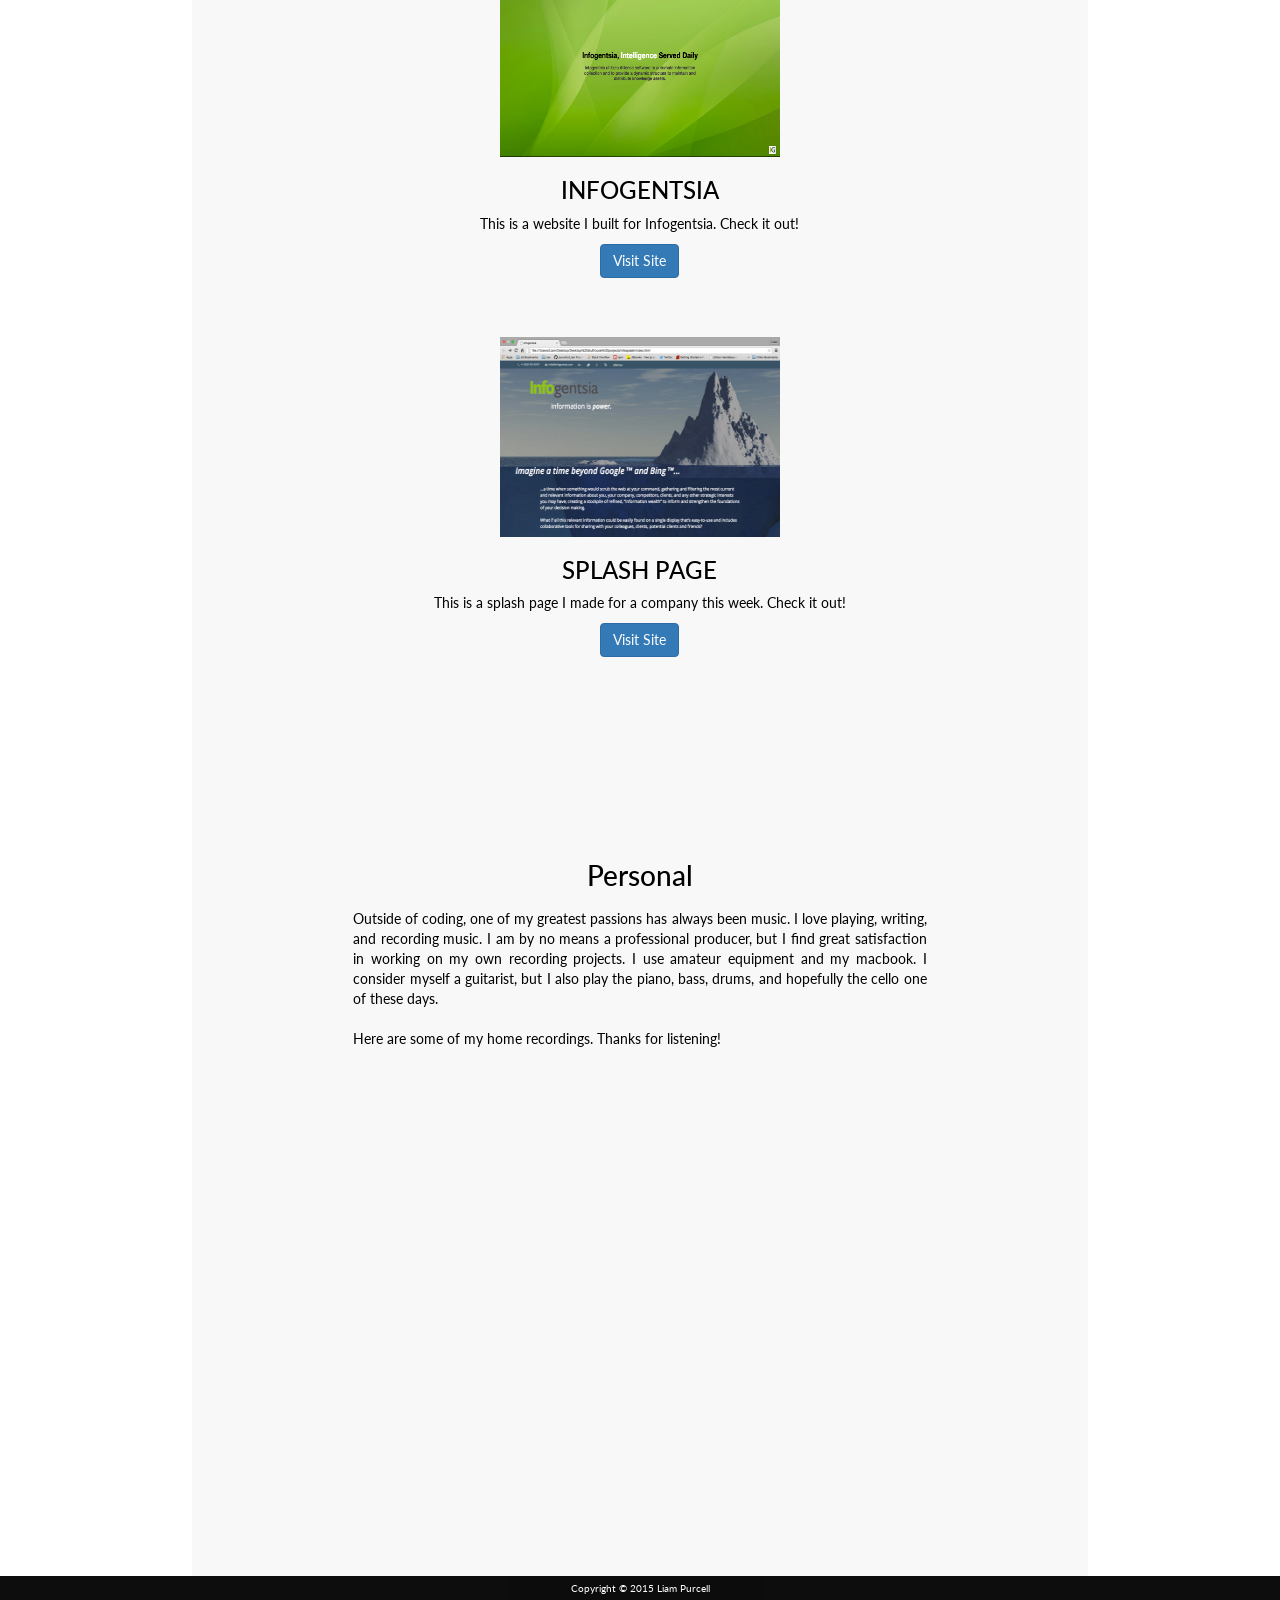
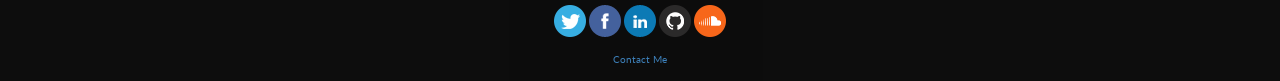
==== commit d6dbbaf9: "adjusted footer and minor tweaks" ====
--- a/index.html
+++ b/index.html
@@ -155,8 +155,8 @@
             <p>Copyright &copy 2015 Liam Purcell</p>
             <a href="http://twitter.com/purcelllj"><img src="images/twitter.png" alt="Twitter"></a>
             <a href=""><img src="images/facebook.png" alt="Facebook"></a>
-            <a href=""><img src="images/linkedin.png" alt="LinkedIn"></a>
-            <a href=""><img src="images/github.png" alt="GitHub"></a>
+            <a href="http://www.linkedin.com/in/purcelllj"><img src="images/linkedin.png" alt="LinkedIn"></a>
+            <a href="http://www.github.com/purcelllj"><img src="images/github.png" alt="GitHub"></a>
             <a href="http://soundcloud.com/liam-purcell-2"><img src="images/soundcloud.png" alt="SoundCloud"></a>
             <br />
             <br />
--- a/css/style.css
+++ b/css/style.css
@@ -1,7 +1,7 @@
 
 body, html{
     color: white;
-    background: url(../images/back3.jpg) no-repeat center center fixed;
+    background: url(../images/back3.JPG) no-repeat center center fixed;
     -webkit-background-size: cover;
     -moz-background-size: cover;
     -o-background-size: cover;
@@ -19,7 +19,6 @@
     background-color: rgb(248, 248, 248);
     background-size: cover;
     width: 70%;
-    opacity: 0.95;
     box-shadow: 0 10px 10px 15px solid black;
     -webkit-box-shadow: 0 10px 10px 15px solid black;
     -moz-box-shadow: 0 10px 10px 15px solid black;
@@ -211,10 +210,12 @@
     background-color: black;
     color: white;
     font-family: 'Lato', sans-serif;
-    font-size: 12px;
-    padding:10px;
+    font-size: 10px;
+    padding:5px;
     margin: 0;
     opacity: 0.95;
+    heght:100px;
+    border: none;
 }
 
 #descrip {
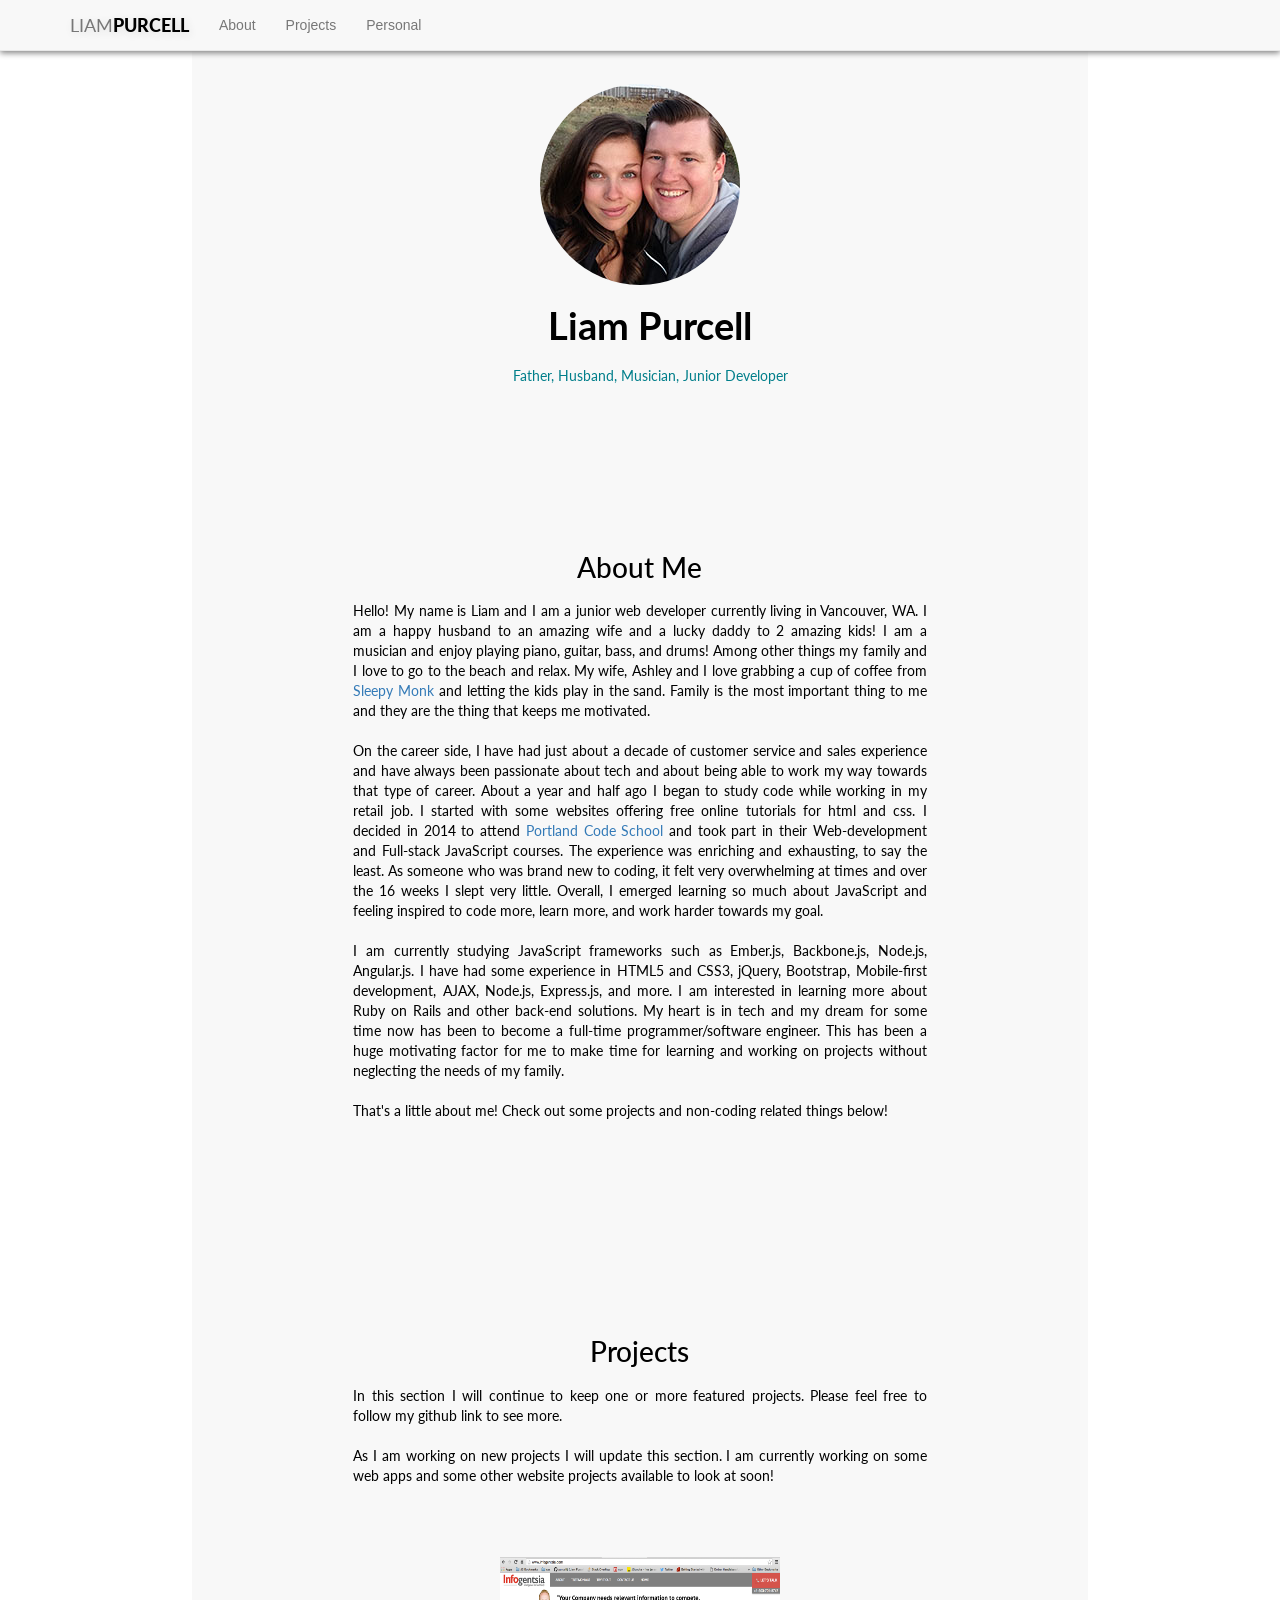
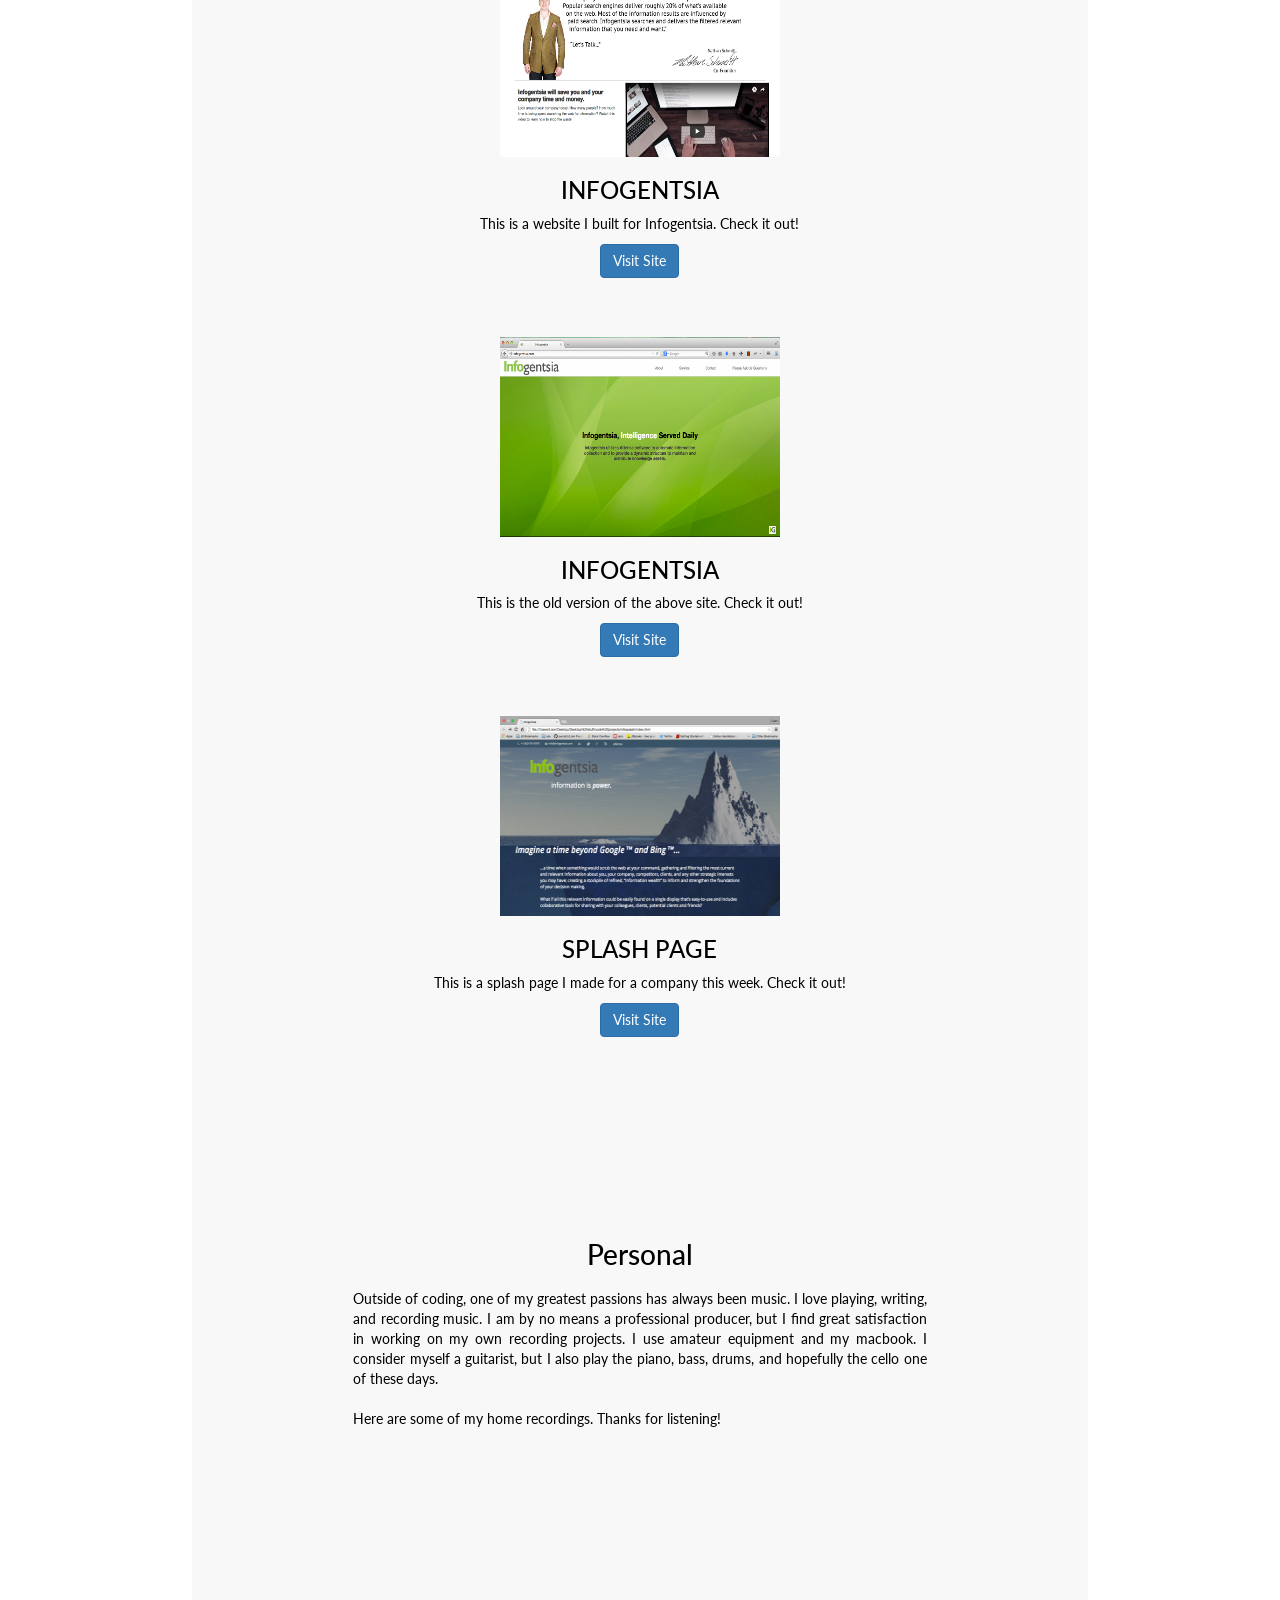
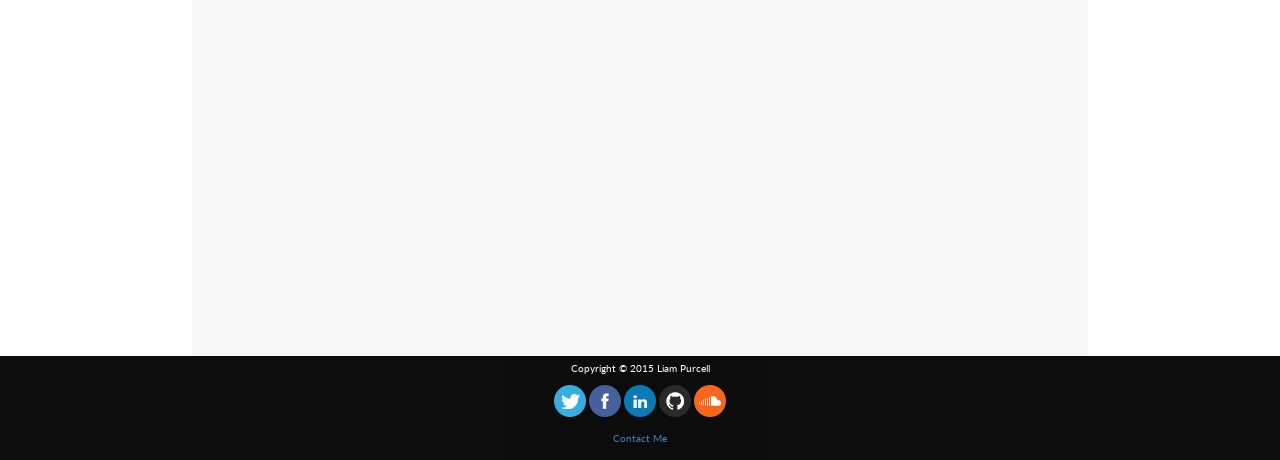
==== commit bdad6e3b: "added new project and img" ====
--- a/index.html
+++ b/index.html
@@ -95,11 +95,20 @@
 
                 <div class="row text-center">
                     <!-- <div class="col-xs-6 col-md-3 col-md-offset-2"> -->
+
+                    <div class="col-md-10 col-md-offset-1">
+                        <a href="http://www.infogentsia.com"><img src="images/infogentsiacov.png" alt="infogentsia.com" id="infogphoto"></a>
+
+                            <h3>INFOGENTSIA</h3>
+                            <p class="text-center-justify" id="descrip">This is a website I built for Infogentsia. Check it out!</p>
+                            <p id="visit"><a href="http://www.infogentsia.com" class="btn btn-primary" role="button">Visit Site</a></p>
+                    </div>
+
                     <div class="col-md-10 col-md-offset-1">
                         <a href="http://purcelllj.github.io/infog"><img src="images/infocovphoto.png" alt="infogentsia.com" id="infogphoto"></a>
 
                             <h3>INFOGENTSIA</h3>
-                            <p class="text-center-justify" id="descrip">This is a website I built for Infogentsia. Check it out!</p>
+                            <p class="text-center-justify" id="descrip">This is the old version of the above site. Check it out!</p>
                             <p id="visit"><a href="http://purcelllj.github.io/infog" class="btn btn-primary" role="button">Visit Site</a></p>
                     </div>
 
@@ -128,7 +137,8 @@
                     <br />
                     Here are some of my home recordings. Thanks for listening!
                 </p>
-                <iframe width="80%" height="450" scrolling="no" frameborder="no" src="https://w.soundcloud.com/player/?url=https%3A//api.soundcloud.com/playlists/133858075&amp;color=ff5500&amp;auto_play=false&amp;hide_related=false&amp;show_comments=true&amp;show_user=true&amp;show_reposts=false"></iframe><br>
+                <!-- <iframe width="80%" height="450" scrolling="no" frameborder="no" src="https://w.soundcloud.com/player/?url=https%3A//api.soundcloud.com/playlists/133858075&amp;color=ff5500&amp;auto_play=false&amp;hide_related=false&amp;show_comments=true&amp;show_user=true&amp;show_reposts=false"></iframe><br> -->
+                <iframe width="80%" height="450" scrolling="no" frameborder="no" src="https://w.soundcloud.com/player/?url=https%3A//api.soundcloud.com/playlists/197252296&amp;auto_play=false&amp;hide_related=false&amp;show_comments=true&amp;show_user=true&amp;show_reposts=false&amp;visual=true"></iframe><br>
                 <!-- <h1 class="text-center">Safe</h1>
                 <iframe width="80%" height="166" scrolling="no" frameborder="no" src="https://w.soundcloud.com/player/?url=https%3A//api.soundcloud.com/tracks/196098570&amp;color=00aabb&amp;auto_play=false&amp;hide_related=false&amp;show_comments=true&amp;show_user=true&amp;show_reposts=false"></iframe>
                 <br />
--- a/css/style.css
+++ b/css/style.css
@@ -1,11 +1,11 @@
 
 body, html{
     color: white;
-    background: url(../images/back3.JPG) no-repeat center center fixed;
+    /*background: url(../images/back3.JPG) no-repeat center center fixed;
     -webkit-background-size: cover;
     -moz-background-size: cover;
     -o-background-size: cover;
-    background-size: cover;
+    background-size: cover;*/
     color: white;
     text-align:center;
 }
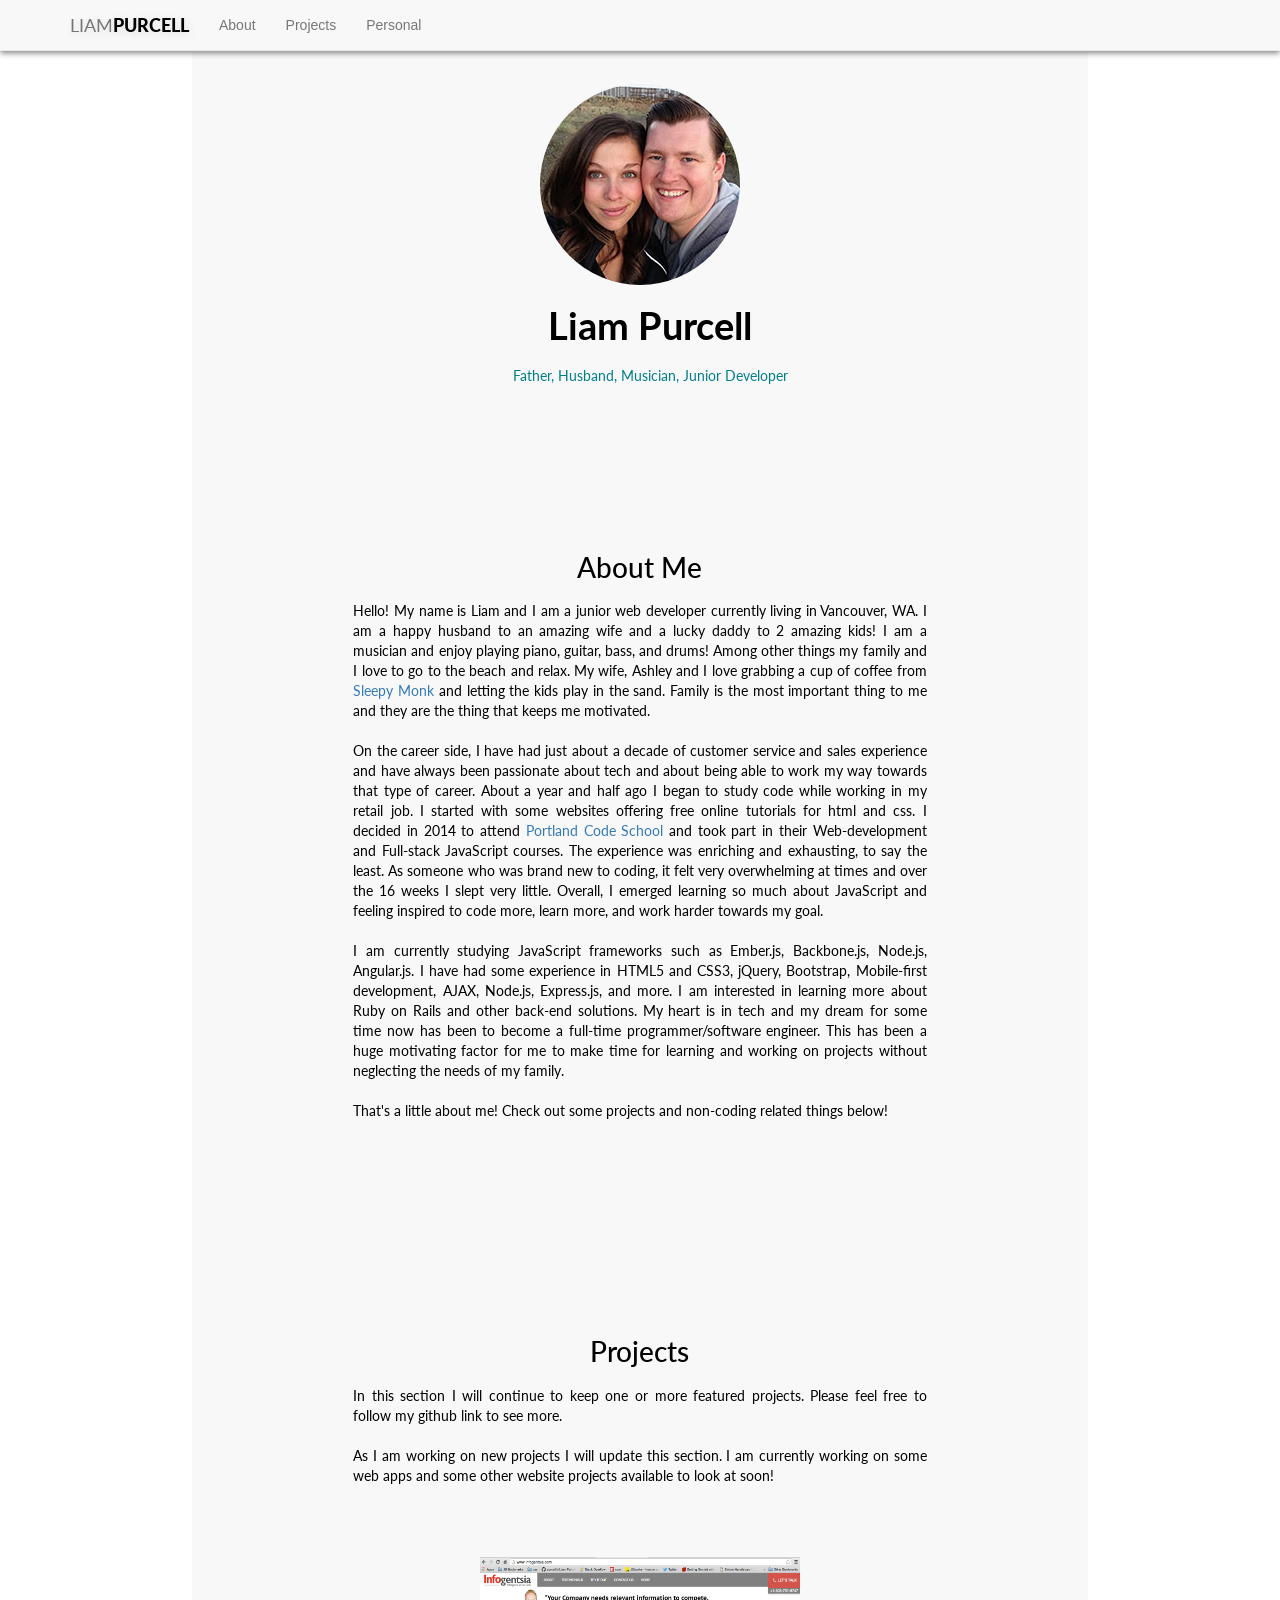
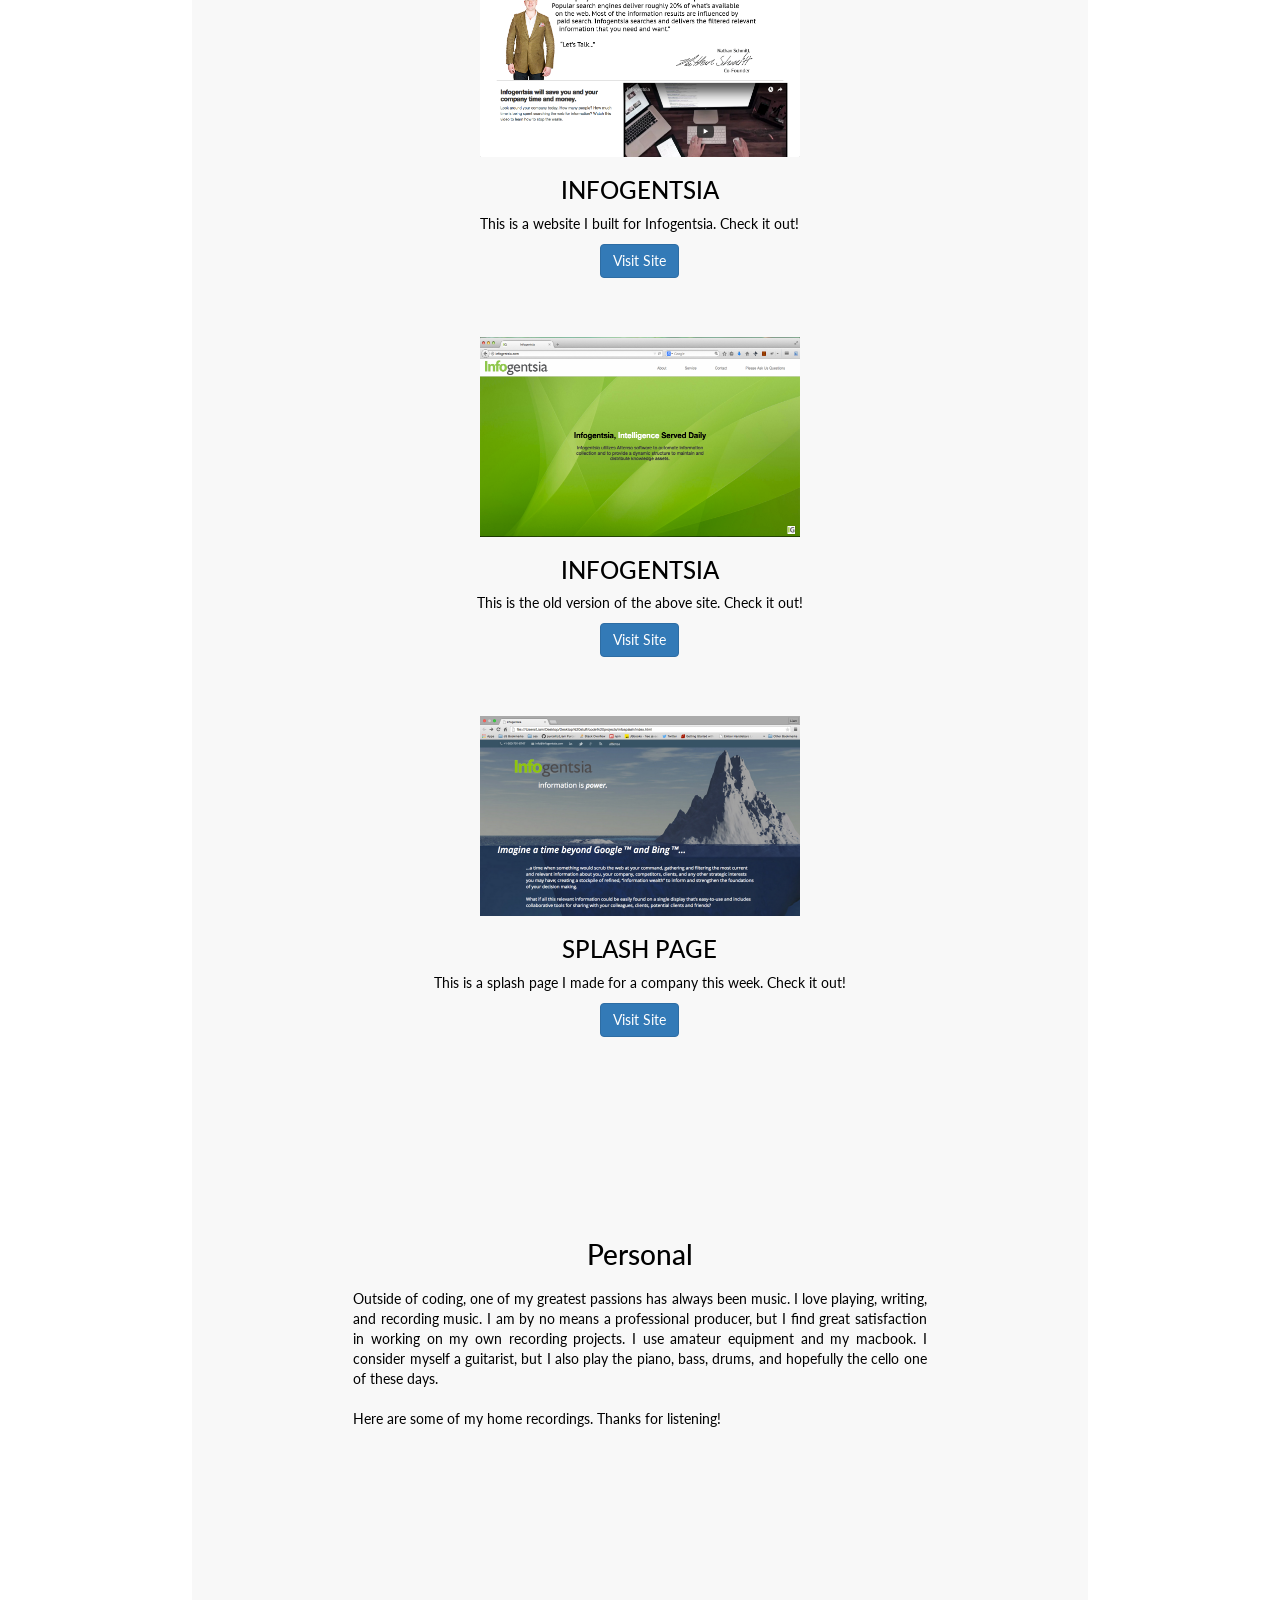
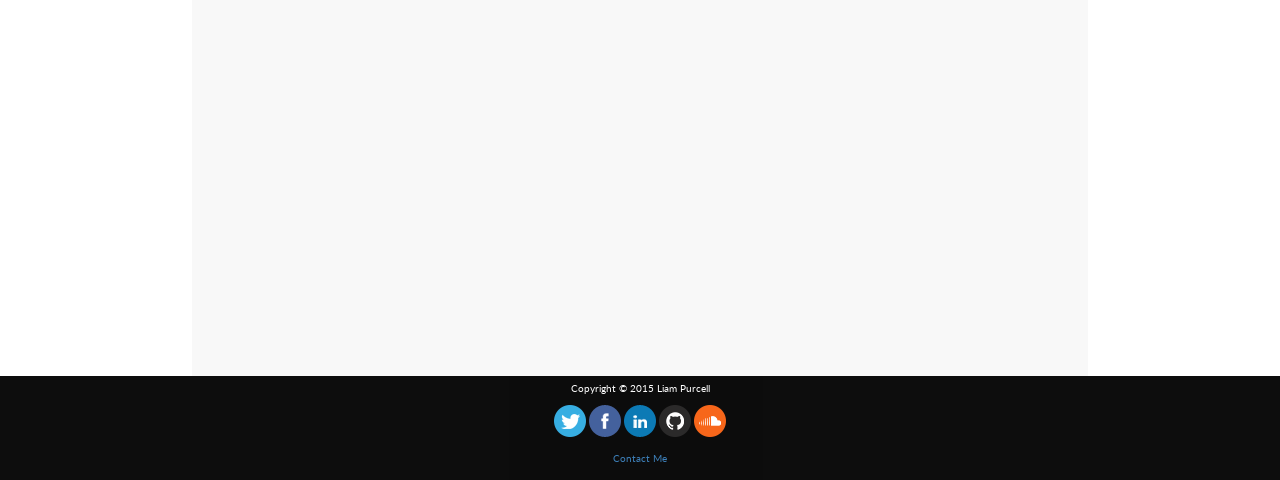
==== commit 8be6c1e3: "style changes ; ;" ====
--- a/index.html
+++ b/index.html
@@ -138,7 +138,7 @@
                     Here are some of my home recordings. Thanks for listening!
                 </p>
                 <!-- <iframe width="80%" height="450" scrolling="no" frameborder="no" src="https://w.soundcloud.com/player/?url=https%3A//api.soundcloud.com/playlists/133858075&amp;color=ff5500&amp;auto_play=false&amp;hide_related=false&amp;show_comments=true&amp;show_user=true&amp;show_reposts=false"></iframe><br> -->
-                <iframe width="80%" height="450" scrolling="no" frameborder="no" src="https://w.soundcloud.com/player/?url=https%3A//api.soundcloud.com/playlists/197252296&amp;auto_play=false&amp;hide_related=false&amp;show_comments=true&amp;show_user=true&amp;show_reposts=false&amp;visual=true"></iframe><br>
+                <iframe width="80%" height="450" scrolling="no" frameborder="no" src="https://w.soundcloud.com/player/?url=https%3A//api.soundcloud.com/playlists/197252296&amp;color=00aabb&amp;auto_play=false&amp;hide_related=false&amp;show_comments=true&amp;show_user=true&amp;show_reposts=false"></iframe><br><br>
                 <!-- <h1 class="text-center">Safe</h1>
                 <iframe width="80%" height="166" scrolling="no" frameborder="no" src="https://w.soundcloud.com/player/?url=https%3A//api.soundcloud.com/tracks/196098570&amp;color=00aabb&amp;auto_play=false&amp;hide_related=false&amp;show_comments=true&amp;show_user=true&amp;show_reposts=false"></iframe>
                 <br />
--- a/css/style.css
+++ b/css/style.css
@@ -116,12 +116,6 @@
 
 }
 
-#infogphoto {
-    width: 100%;
-    height: 100%;
-
-}
-
 
 #aboutpar {
     margin: 10%;
@@ -195,7 +189,7 @@
 }
 
 #infogphoto {
-    width: 280px;
+    width: 320px;
     height: 200px;
 
 }
